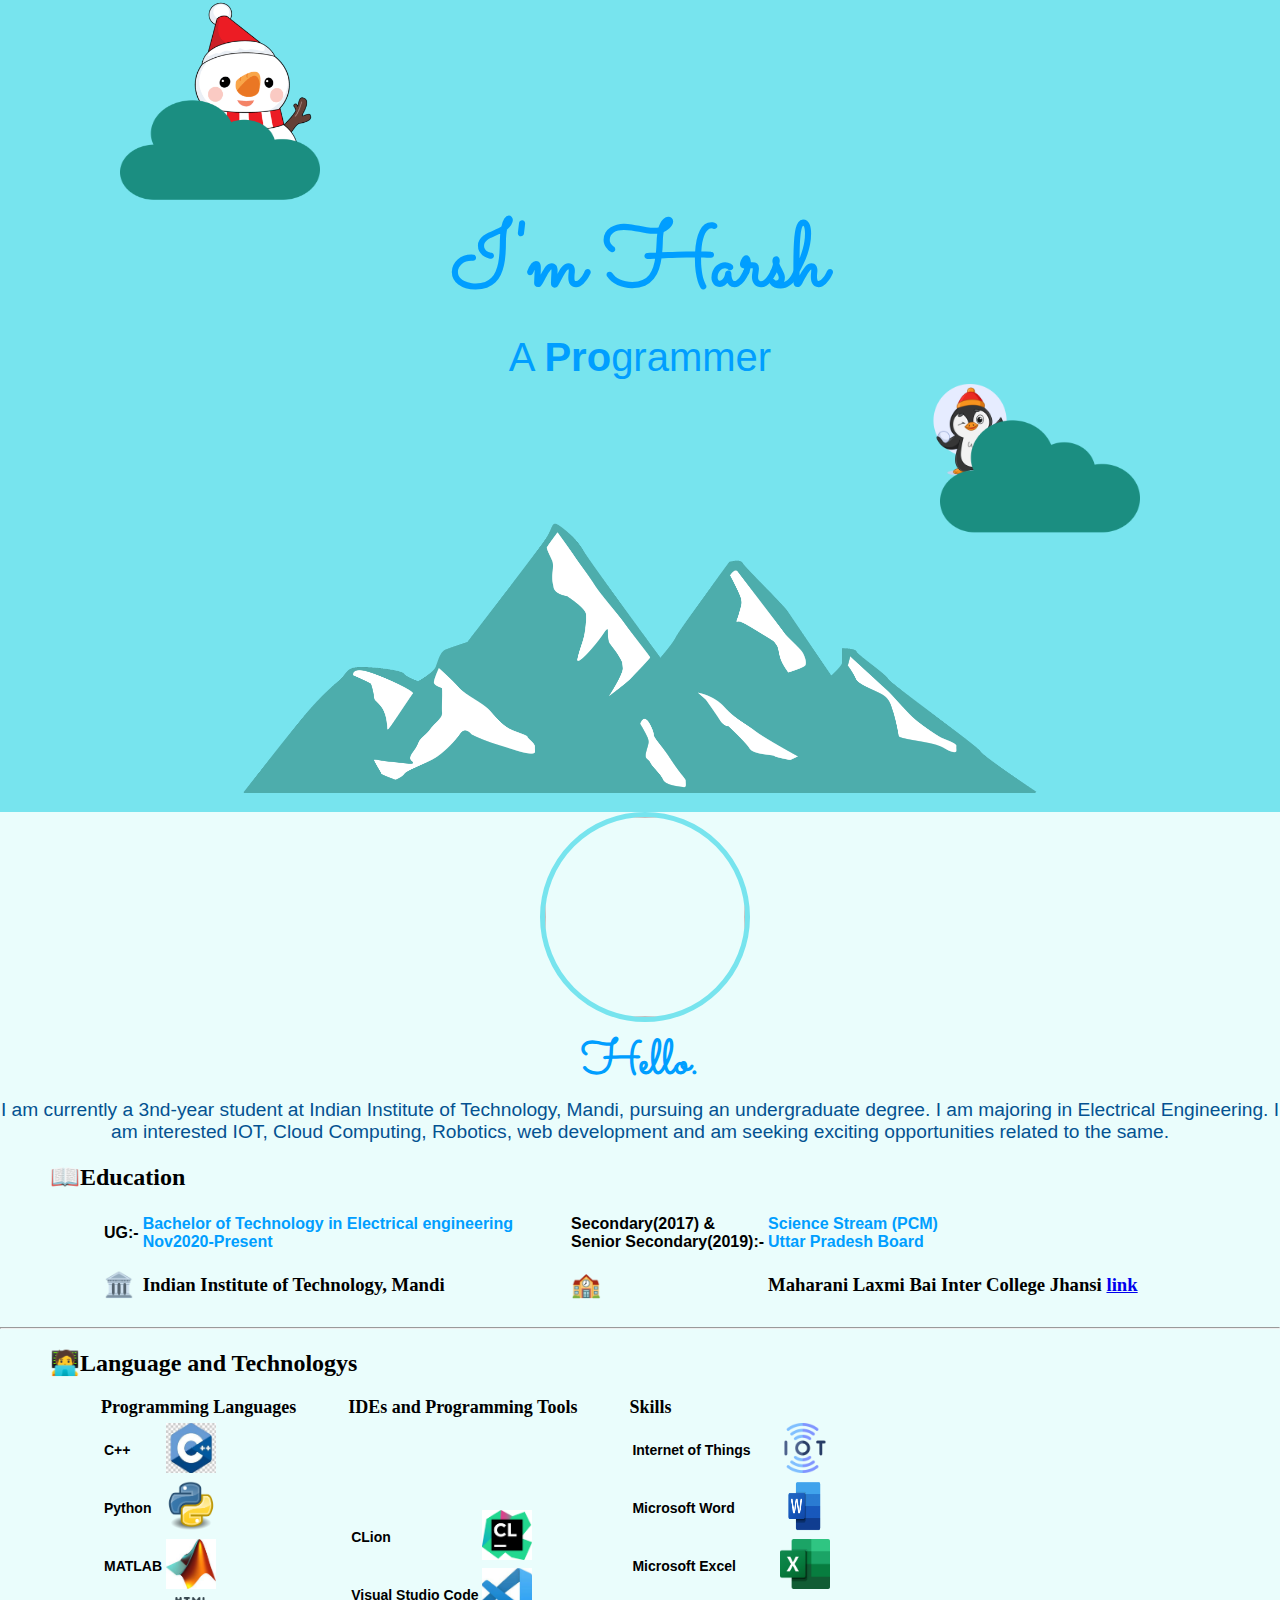
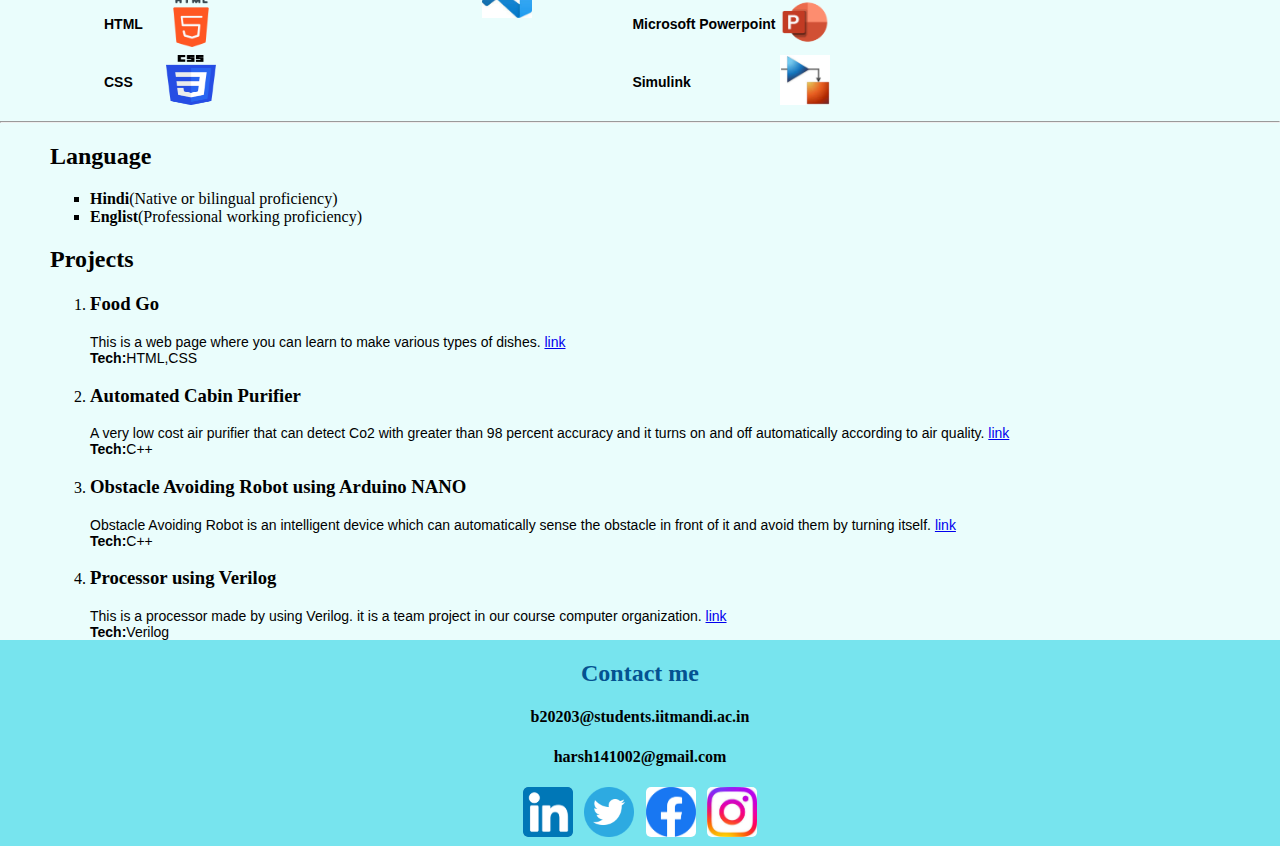
==== index.html @ 376b9cb7 "Update index.html" ====
<!DOCTYPE html>
<html lang="en">
<head>
    <meta charset="UTF-8">
    <meta http-equiv="X-UA-Compatible" content="IE=edge">
    <meta name="viewport" content="width=device-width, initial-scale=1.0">
    <title>My_Site</title>
    <link rel="stylesheet" href="styling.css">
    <link rel="shortcut icon" href="favicon.ico">
    <link rel="stylesheet"
          href="https://fonts.googleapis.com/css?family=Sacramento | Roboto Slabi">
</head>
<body>
   
   <div class="div1">
     <div class="snaow_cloud">
         <img class="snaow_man"src="images\snaow_man.png"/>
         <img class="cloud1" src="images\cloud.png"/>
         
     </div>
     
     
         <h1>I'm Harsh</h1>
         <p>A <strong>Pro</strong>grammer</p>
         <div class="cloud2d"><img class ="penguin1" src="images\penguin.png">
         <img class="cloud2"src="images\cloud.png"/></div>
            
         
      
      <div class="mountaind"><img  class ="mountain1" src="images\mountain1.png"/></div>
    
   </div>
   <div class="div2">
      <div class="profile_imaged"> <img class="profile_image1" src="images\profile_image.png"/></div>
      <h1 class="hello">Hello.</h1>
      <p class="about">I am currently a 3nd-year student at Indian Institute of Technology, Mandi, pursuing an undergraduate degree. I am majoring in Electrical Engineering. I am interested IOT, Cloud Computing, Robotics, web development and am seeking exciting opportunities related to the same.</p>
      <div class="educationd"><h2>📖Education</h2>
        <table style="border-spacing:50px 0;">
            <tr>
                <td>
                  <table>
                     <tr>
                     <td><strong><p class="UG">UG:-</p></strong></td>
                     <td><p class="Btech"><strong>Bachelor of Technology in Electrical engineering<br> Nov2020-Present</strong></p></td> 
                     
                     </tr>
                     <tr><td><p style="font-size: 24px;">🏛️</p></td>
                        <td><h3>     Indian Institute of Technology, Mandi</h3></div></td>
                     </tr>
                  </table>
                </td>
                 <td>
                   <table>
                     <tr>
                     <td><strong><p class="UG">Secondary(2017) &<br> Senior Secondary(2019):-</p></strong></td>
                        <td><p class="Btech"><strong>Science Stream (PCM)<br>Uttar Pradesh Board</strong></p></td> 
                     
                     </tr>
                        <tr><td><p style="font-size:24px">🏫</p></td>
                        <td><h3>  Maharani Laxmi Bai Inter College Jhansi  <a href="http://mlbicjhansi.com/Academic-Staff.php#">link</a></h3></div></td>
                     </tr>
                               
                   </table>
               </td>
            </tr>
       </table>
      </div>
      <hr>
      <div class="languaged"><h2>🧑‍💻Language and Technologys</h2>
         <table style="border-spacing:50px 0;">
            <tr>
               <th style="font-size:18px">Programming Languages</th>
               <th style="font-size:18px">IDEs and Programming Tools</th>
               <th style="font-size:18px">Skills</th>
            </tr>
            <tr>
               
                <td>
                  <table>
                     <tr>
                     <td><strong><p class="language">C++</p></strong></td>
                     <td><img class=" language-img" src="images\C++.png"></td> 
                     
                     </tr>
                     <tr><td><p class="language"><strong>Python</strong></p></td>
                        <td><img class=" language-img" src="images\python.png"></td>
                     </tr>
                     <tr><td><p class="language"><strong>MATLAB</strong></p></td>
                        <td><img class=" language-img" src="images\matlab.png"></td>
                     </tr>
                     <tr><td><p class="language"><strong>HTML</strong></p></td>
                        <td><img class=" language-img" src="images\html.png"></td>
                     </tr>
                     <tr><td><p class="language"><strong>CSS</strong></p></td>
                        <td><img class=" language-img" src="images\css.png"></td>
                     </tr>
                  </table>
                </td>
                 <td>
                   <table>
                     <tr><td><p class="language"><strong>CLion</strong></p></td>
                        <td><img class=" language-img" src="images\clion.png"></td>
                     </tr>
                     <tr><td><p class="language"><strong>Visual Studio Code</strong></p></td>
                        <td><img class=" language-img" src="images\vscode.png"></td>
                     </tr>
                               
                   </table>
               </td>
               <td>
                  <table>
                     <tr><td><p class="language"><strong>Internet of Things</strong></p></td>
                        <td><img class=" language-img" src="images\iot.png"></td>
                     </tr>
                     <tr><td><p class="language"><strong>Microsoft Word</strong></p></td>
                        <td><img class=" language-img" src="images\word.png"></td>
                     </tr>
                     <tr><td><p class="language"><strong>Microsoft Excel</strong></p></td>
                        <td><img class=" language-img" src="images\excel.png"></td>
                     </tr>
                     <tr><td><p class="language"><strong>Microsoft Powerpoint</strong></p></td>
                        <td><img class=" language-img" src="images\powerpoint.png"></td>
                     </tr>
                     <tr><td><p class="language"><strong>Simulink</strong></p></td>
                        <td><img class=" language-img" src="images\simulink.png"></td>
                     </tr>
                              
                  </table>
              </td>
            </tr>
       </table>
      </div>
      <hr>
      <div class="languaged"><h2>Language</h2>
            <ul class="ul">
               <li><strong>Hindi</strong>(Native or bilingual proficiency)</li>
               <li><strong>Englist</strong>(Professional working proficiency)</li>
            </ul>
      </div>
      <div class="project"><h2>Projects</h2>
         <ol>
            <li>
               <h3>Food Go</h3>
               <p class="discription"> This is a web page where you can learn to make various types of dishes. <a href="https://itsharsh14.github.io/Food-Go/">link</a></a><br><strong>Tech:</strong>HTML,CSS</p>
           </li>
           <li>
            <h3>Automated Cabin Purifier</h3>
               <p class="discription"> A very low cost air purifier that can detect Co2 with greater than 98 percent
                  accuracy and it turns on and off automatically according to air quality.
                  <a href="https://www.notion.so/IC-210P-DESIGN-PRACTICUM-f67d0356b5bc48f883aece7cd02e6620">link</a><br><strong>Tech:</strong>C++
               </p>
           </li>
           <li>
            <h3>Obstacle Avoiding Robot using Arduino NANO</h3>
               <p class="discription">  Obstacle Avoiding Robot is an intelligent device which can
                  automatically sense the obstacle in front of it and avoid them by turning itself. 
                  <a href="https://www.notion.so/Obstacle-Avoiding-Robot-using-Arduino-UNO-97c00cb6a4604d9793da2c8e714e14fb">link</a><br><strong>Tech:</strong>C++
               </p>
           </li>
           <li>
            <h3>Processor using Verilog</h3>
               <p class="discription"> This is a processor made by using Verilog. it is a team project in our course computer
                  organization.
                  <a href="https://mewing-chestnut-dfd.notion.site/Processor-using-Verilog-7ad0c24d9790474d83c969368bb7e8f0">link</a><br><strong>Tech:</strong>Verilog
               </p>
           </li>
         </ol>
      </div>
   </div>
      
      
      <div class="div3">
         <h2 class="contact">Contact me</h2>
         <h4>b20203@students.iitmandi.ac.in</h4>
         <h4>harsh141002@gmail.com</h4>
         <p class="social_media"><a href="https://www.linkedin.com/in/harsh-kumar-verma-604066228/" ><img class="social-image"src="images\linkedin.png"></a>   <a href="https://twitter.com/HARSHKU24838133"><img class="social-image" src="images\twitter.png"></a>   <a href="https://www.facebook.com/harshkumar.verma.395"><img class="social-image" src="images\facebook.png"></a>   <a href="https://www.instagram.com/ha_rsh1578/"><img class="social-image" src="images\instagram.png"></a>
         </p>
      </div>

</body>
</html>
---- styling.css ----
body{background-color: hsl(185, 78%, 70%);
    margin: 0;
    text-align: center;

    
}
.div1 { background-color: hsl(185, 78%, 70%);
        
    
}
.snaow_cloud{
    width: 400px;
    height: 200px;
    position:relative;
    
}
.snaow_man{
    height: 200px;
    width:200px;
    position:absolute;
    margin-left: 60px;
    margin-top: 0px;
}

.mountaind{
    position: relative;
    
    margin-bottom: 0;
}
.cloud1{
    height: 160px;
    width: 200px;
    position: relative;
    margin-top: 100px;
    margin-left: 40px;
    
}
.penguin1{
    height: 100px;
    width:100px;
    position: absolute;
    margin-right: 90px;
    margin-top: 0;
    
}

h1{
    color: #009EFF;
    font-size: 5.625rem;
    line-height: 1.5;
    font-family:'Sacramento' , cursive ;
    margin: 0px auto 0 auto;
}
p{
    color: #009EFF;
    font-size: 2.5rem;
    font-family:'Roboto Slab' , sans-serif ;
    margin: 0px auto 0 auto;
}

   
.cloud2{
    height: 180px;
    width: 200px;
    position: relative;
    margin-top: 40px;
    margin-left: 20px;
}
.cloud2d{
    height: 140px;
    width: 300px;
    position: relative;
    margin-right: 100px;
    margin-left: auto;
    margin-bottom: 0;
    margin-top: auto;
}
.mountain1{
    
    width:800px;

    left: 200px;
    right:200px;



}

.div2 { background-color: #EAFDFC;
    margin-top: 0;
    }
.profile_image1{
    height: 200px;
    width: 200px;
    border: solid;
    border-radius: 105px;
    border-width: 5px;
    border-color: hsl(185, 78%, 70%);
}
    
.profile_imaged{
    width: 200px;
    height: 200px;
    position: relative;
    margin: 15px auto 15px auto;
}  
.hello{
    color: #009EFF;
    font-size: 3rem;
    font-family:'Sacramento', cursive ;
    margin: 0 auto 0 auto;

}  
.about{
    color: #045291;
    font-size: 1.2rem;
    font-family:'Roboto Slab' , sans-serif ;
    margin: 0px auto 0 auto;
}
.educationd{
    text-align: left;
    margin-left:50px;
    
}
.Btech{
    font-size: 1em;
}
.UG{
    font-size: medium;
    color: black;
}
.languaged{
    text-align: left;
    margin-left:50px;
}
.language{
    font-size: 14px;
    color: black;
}
.language-img{
    height: 50px;
    width: 50px;
}
.ul{
    list-style:square;
}
.project{
    text-align: left;
    margin-left:50px;
}
.discription{
    color: black;
    font-size: 14px;
}




.div3 { 
    background-color:hsl(185, 78%, 70%) ;
   }
.contact{
    color: #045291;
    
    
}

.social-image{
    height: 50px;
    width: 50px;
    border-radius: 10%;
}
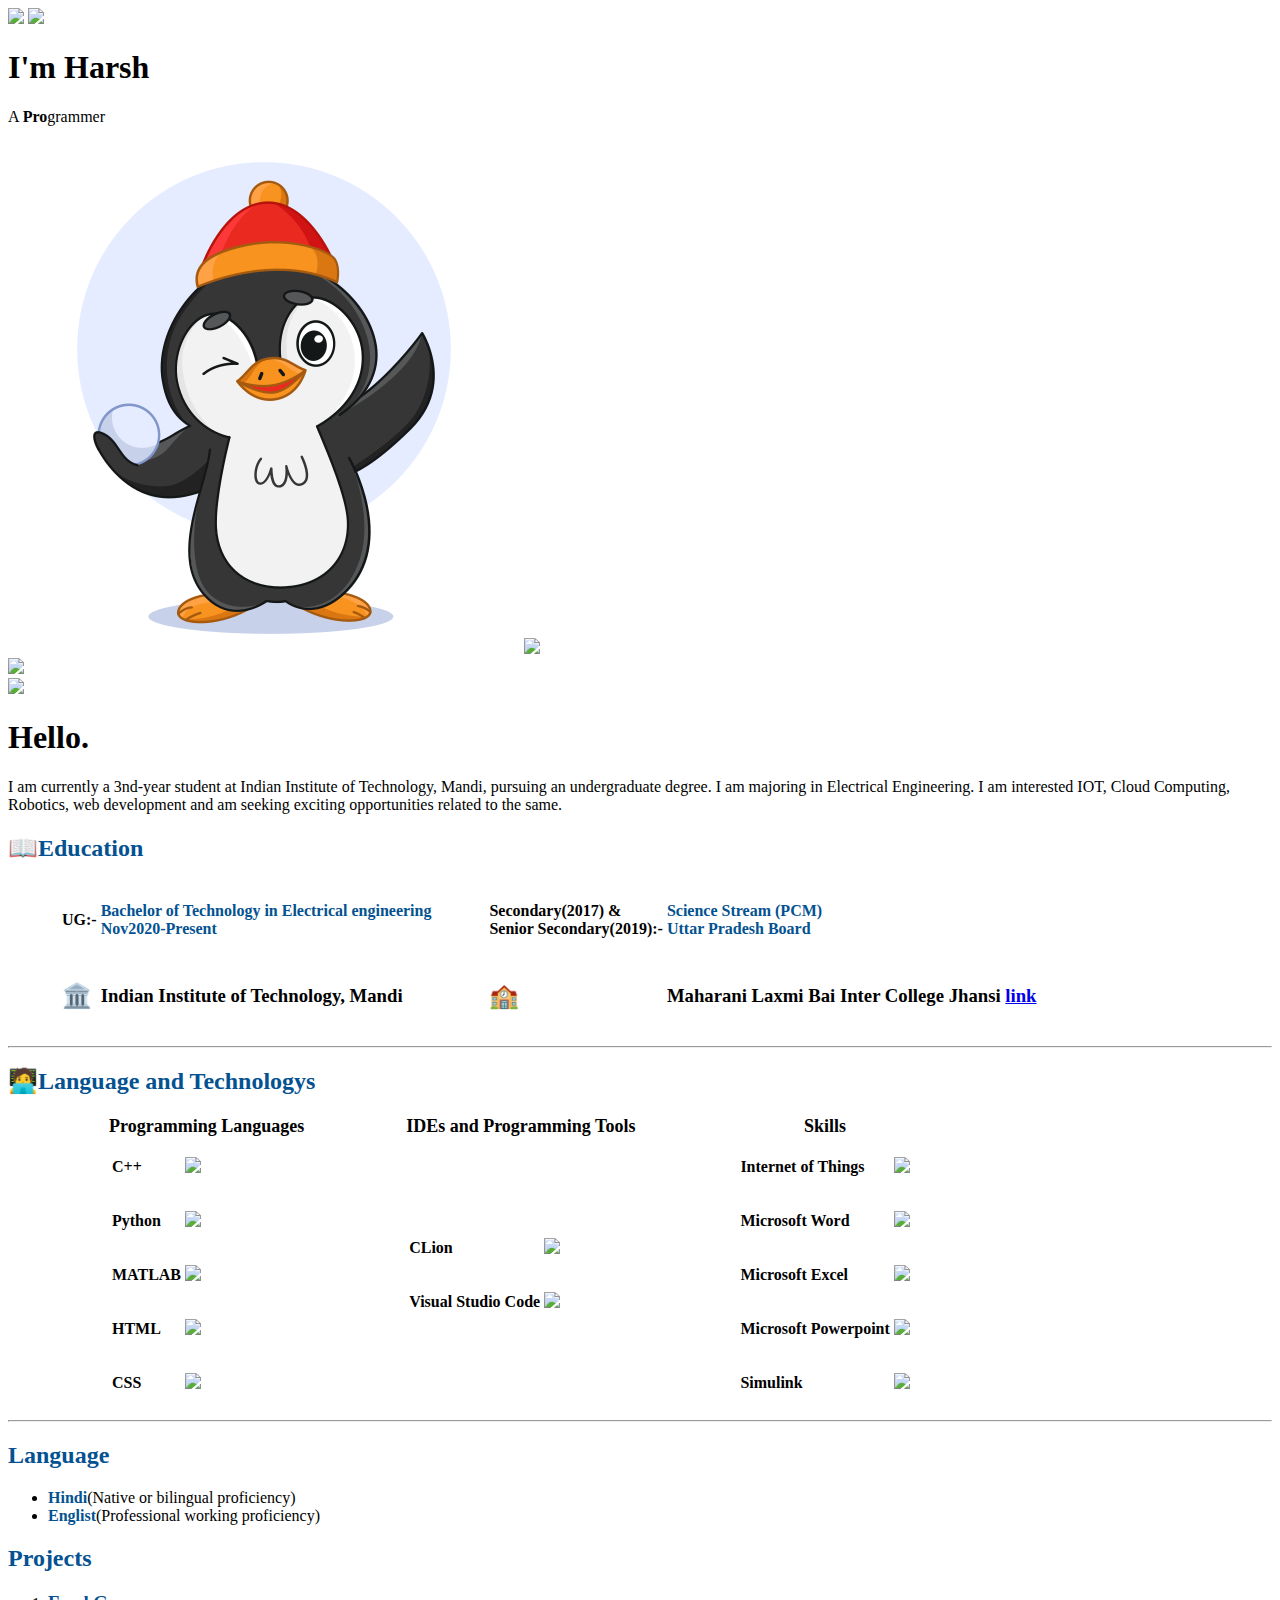
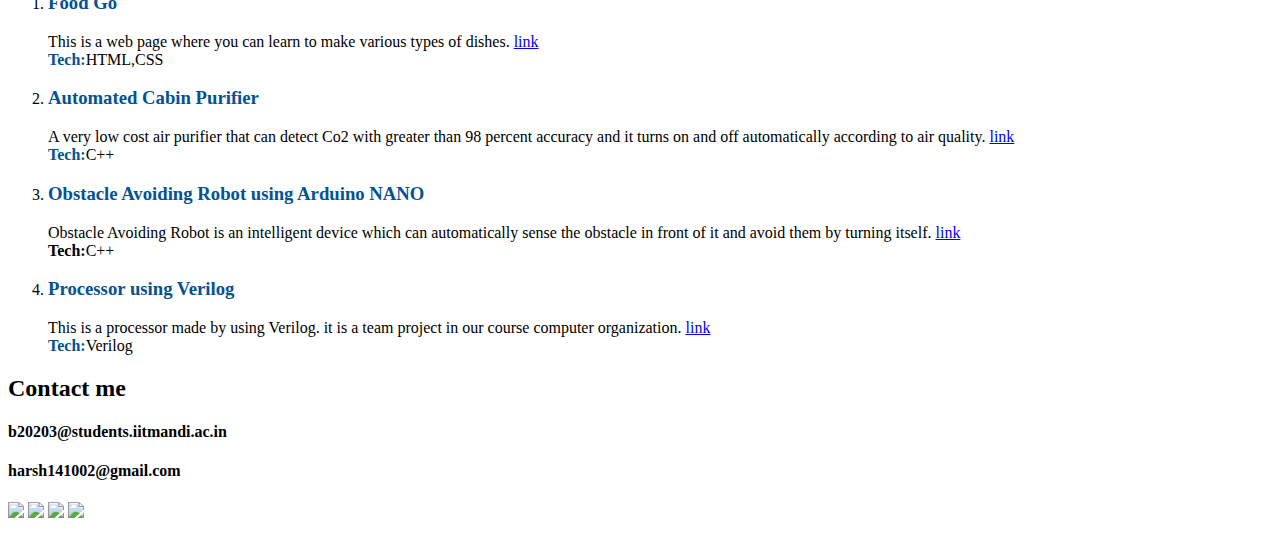
==== commit a45e7973: "Update index.html" ====
--- a/index.html
+++ b/index.html
@@ -5,43 +5,44 @@
     <meta http-equiv="X-UA-Compatible" content="IE=edge">
     <meta name="viewport" content="width=device-width, initial-scale=1.0">
     <title>My_Site</title>
-    <link rel="stylesheet" href="styling.css">
-    <link rel="shortcut icon" href="favicon.ico">
+    <link rel="stylesheet" href="C:\Users\HONEY\Desktop\My_Site\css\styling.css">
+    <link rel="shortcut icon" href="C:\Users\HONEY\Desktop\My_Site\favicon.ico">
     <link rel="stylesheet"
           href="https://fonts.googleapis.com/css?family=Sacramento | Roboto Slabi">
+      <link href="https://fonts.googleapis.com/css2?family=Merriweather:wght@300&display=swap" rel="stylesheet">
 </head>
 <body>
    
    <div class="div1">
      <div class="snaow_cloud">
-         <img class="snaow_man"src="images\snaow_man.png"/>
-         <img class="cloud1" src="images\cloud.png"/>
+         <img class="snaow_man"src="C:\Users\HONEY\Desktop\My_Site\images\snaow_man.png"/>
+         <img class="cloud1" src="C:\Users\HONEY\Desktop\My_Site\images\cloud.png"/>
          
      </div>
      
      
          <h1>I'm Harsh</h1>
          <p>A <strong>Pro</strong>grammer</p>
-         <div class="cloud2d"><img class ="penguin1" src="images\penguin.png">
-         <img class="cloud2"src="images\cloud.png"/></div>
+         <div class="cloud2d"><img class ="penguin1" src="..\images\penguin.png">
+         <img class="cloud2"src="C:\Users\HONEY\Desktop\My_Site\images\cloud.png"/></div>
             
          
       
-      <div class="mountaind"><img  class ="mountain1" src="images\mountain1.png"/></div>
+      <div class="mountaind"><img  class ="mountain1" src="C:\Users\HONEY\Desktop\My_Site\images\mountain1.png"/></div>
     
    </div>
    <div class="div2">
-      <div class="profile_imaged"> <img class="profile_image1" src="images\profile_image.png"/></div>
+      <div class="profile_imaged"> <img class="profile_image1" src="C:\Users\HONEY\Desktop\My_Site\images\profile_image.png"/></div>
       <h1 class="hello">Hello.</h1>
       <p class="about">I am currently a 3nd-year student at Indian Institute of Technology, Mandi, pursuing an undergraduate degree. I am majoring in Electrical Engineering. I am interested IOT, Cloud Computing, Robotics, web development and am seeking exciting opportunities related to the same.</p>
-      <div class="educationd"><h2>📖Education</h2>
+      <div class="educationd font"><h2 style="color: #045291;">📖Education</h2>
         <table style="border-spacing:50px 0;">
             <tr>
                 <td>
                   <table>
                      <tr>
-                     <td><strong><p class="UG">UG:-</p></strong></td>
-                     <td><p class="Btech"><strong>Bachelor of Technology in Electrical engineering<br> Nov2020-Present</strong></p></td> 
+                     <td><strong><p class="UG font"><b>UG:-</b></p></strong></td>
+                     <td><p class="Btech font"><strong style="color: #045291;">Bachelor of Technology in Electrical engineering<br> Nov2020-Present</strong></p></td> 
                      
                      </tr>
                      <tr><td><p style="font-size: 24px;">🏛️</p></td>
@@ -52,8 +53,8 @@
                  <td>
                    <table>
                      <tr>
-                     <td><strong><p class="UG">Secondary(2017) &<br> Senior Secondary(2019):-</p></strong></td>
-                        <td><p class="Btech"><strong>Science Stream (PCM)<br>Uttar Pradesh Board</strong></p></td> 
+                     <td><strong><p class="UG font"><b>Secondary(2017) &<br> Senior Secondary(2019):-</b></p></strong></td>
+                        <td><p class="Btech font" style="color: #045291;"><strong>Science Stream (PCM)<br>Uttar Pradesh Board</strong></p></td> 
                      
                      </tr>
                         <tr><td><p style="font-size:24px">🏫</p></td>
@@ -66,8 +67,8 @@
        </table>
       </div>
       <hr>
-      <div class="languaged"><h2>🧑‍💻Language and Technologys</h2>
-         <table style="border-spacing:50px 0;">
+      <div class="languaged"><h2 style="color: #045291;">🧑‍💻Language and Technologys</h2>
+         <table style="border-spacing:100px 0;">
             <tr>
                <th style="font-size:18px">Programming Languages</th>
                <th style="font-size:18px">IDEs and Programming Tools</th>
@@ -76,33 +77,33 @@
             <tr>
                
                 <td>
-                  <table>
+                  <table >
                      <tr>
                      <td><strong><p class="language">C++</p></strong></td>
-                     <td><img class=" language-img" src="images\C++.png"></td> 
+                     <td><img class=" language-img" src="C:\Users\HONEY\Desktop\My_Site\images\C++.png"></td> 
                      
                      </tr>
                      <tr><td><p class="language"><strong>Python</strong></p></td>
-                        <td><img class=" language-img" src="images\python.png"></td>
+                        <td><img class=" language-img" src="C:\Users\HONEY\Desktop\My_Site\images\python.png"></td>
                      </tr>
                      <tr><td><p class="language"><strong>MATLAB</strong></p></td>
-                        <td><img class=" language-img" src="images\matlab.png"></td>
+                        <td><img class=" language-img" src="C:\Users\HONEY\Desktop\My_Site\images\matlab.png"></td>
                      </tr>
                      <tr><td><p class="language"><strong>HTML</strong></p></td>
-                        <td><img class=" language-img" src="images\html.png"></td>
+                        <td><img class=" language-img" src="C:\Users\HONEY\Desktop\My_Site\images\html.png"></td>
                      </tr>
                      <tr><td><p class="language"><strong>CSS</strong></p></td>
-                        <td><img class=" language-img" src="images\css.png"></td>
+                        <td><img class=" language-img" src="C:\Users\HONEY\Desktop\My_Site\images\css.png"></td>
                      </tr>
                   </table>
                 </td>
                  <td>
                    <table>
                      <tr><td><p class="language"><strong>CLion</strong></p></td>
-                        <td><img class=" language-img" src="images\clion.png"></td>
+                        <td><img class=" language-img" src="C:\Users\HONEY\Desktop\My_Site\images\clion.png"></td>
                      </tr>
                      <tr><td><p class="language"><strong>Visual Studio Code</strong></p></td>
-                        <td><img class=" language-img" src="images\vscode.png"></td>
+                        <td><img class=" language-img" src="C:\Users\HONEY\Desktop\My_Site\images\vscode.png"></td>
                      </tr>
                                
                    </table>
@@ -110,19 +111,19 @@
                <td>
                   <table>
                      <tr><td><p class="language"><strong>Internet of Things</strong></p></td>
-                        <td><img class=" language-img" src="images\iot.png"></td>
+                        <td><img class=" language-img" src="C:\Users\HONEY\Desktop\My_Site\images\iot.png"></td>
                      </tr>
                      <tr><td><p class="language"><strong>Microsoft Word</strong></p></td>
-                        <td><img class=" language-img" src="images\word.png"></td>
+                        <td><img class=" language-img" src="C:\Users\HONEY\Desktop\My_Site\images\word.png"></td>
                      </tr>
                      <tr><td><p class="language"><strong>Microsoft Excel</strong></p></td>
-                        <td><img class=" language-img" src="images\excel.png"></td>
+                        <td><img class=" language-img" src="C:\Users\HONEY\Desktop\My_Site\images\excel.png"></td>
                      </tr>
                      <tr><td><p class="language"><strong>Microsoft Powerpoint</strong></p></td>
-                        <td><img class=" language-img" src="images\powerpoint.png"></td>
+                        <td><img class=" language-img" src="C:\Users\HONEY\Desktop\My_Site\images\powerpoint.png"></td>
                      </tr>
                      <tr><td><p class="language"><strong>Simulink</strong></p></td>
-                        <td><img class=" language-img" src="images\simulink.png"></td>
+                        <td><img class=" language-img" src="C:\Users\HONEY\Desktop\My_Site\images\simulink.png"></td>
                      </tr>
                               
                   </table>
@@ -131,37 +132,37 @@
        </table>
       </div>
       <hr>
-      <div class="languaged"><h2>Language</h2>
+      <div class="languaged"><h2 style="color: #045291;">Language</h2>
             <ul class="ul">
-               <li><strong>Hindi</strong>(Native or bilingual proficiency)</li>
-               <li><strong>Englist</strong>(Professional working proficiency)</li>
+               <li><strong style="color: #045291;">Hindi</strong>(Native or bilingual proficiency)</li>
+               <li><strong style="color: #045291;">Englist</strong>(Professional working proficiency)</li>
             </ul>
       </div>
-      <div class="project"><h2>Projects</h2>
+      <div class="project"><h2 style="color: #045291;">Projects</h2>
          <ol>
             <li>
-               <h3>Food Go</h3>
-               <p class="discription"> This is a web page where you can learn to make various types of dishes. <a href="https://itsharsh14.github.io/Food-Go/">link</a></a><br><strong>Tech:</strong>HTML,CSS</p>
+               <h3 style="color: #045291;">Food Go</h3>
+               <p class="discription"> This is a web page where you can learn to make various types of dishes. <a href="https://itsharsh14.github.io/Food-Go/">link</a></a><br><strong style="color: #045291;">Tech:</strong>HTML,CSS</p>
            </li>
            <li>
-            <h3>Automated Cabin Purifier</h3>
+            <h3 style="color: #045291;">Automated Cabin Purifier</h3>
                <p class="discription"> A very low cost air purifier that can detect Co2 with greater than 98 percent
                   accuracy and it turns on and off automatically according to air quality.
-                  <a href="https://www.notion.so/IC-210P-DESIGN-PRACTICUM-f67d0356b5bc48f883aece7cd02e6620">link</a><br><strong>Tech:</strong>C++
+                  <a href="https://www.notion.so/IC-210P-DESIGN-PRACTICUM-f67d0356b5bc48f883aece7cd02e6620">link</a><br><strong style="color: #045291;">Tech:</strong>C++
                </p>
            </li>
            <li>
-            <h3>Obstacle Avoiding Robot using Arduino NANO</h3>
+            <h3 style="color: #045291;">Obstacle Avoiding Robot using Arduino NANO</h3>
                <p class="discription">  Obstacle Avoiding Robot is an intelligent device which can
                   automatically sense the obstacle in front of it and avoid them by turning itself. 
-                  <a href="https://www.notion.so/Obstacle-Avoiding-Robot-using-Arduino-UNO-97c00cb6a4604d9793da2c8e714e14fb">link</a><br><strong>Tech:</strong>C++
+                  <a href="https://www.notion.so/Obstacle-Avoiding-Robot-using-Arduino-UNO-97c00cb6a4604d9793da2c8e714e14fb">link</a><br style="color: #045291;"><strong>Tech:</strong>C++
                </p>
            </li>
            <li>
-            <h3>Processor using Verilog</h3>
+            <h3 style="color: #045291;">Processor using Verilog</h3>
                <p class="discription"> This is a processor made by using Verilog. it is a team project in our course computer
                   organization.
-                  <a href="https://mewing-chestnut-dfd.notion.site/Processor-using-Verilog-7ad0c24d9790474d83c969368bb7e8f0">link</a><br><strong>Tech:</strong>Verilog
+                  <a href="https://mewing-chestnut-dfd.notion.site/Processor-using-Verilog-7ad0c24d9790474d83c969368bb7e8f0">link</a><br><strong style="color: #045291;">Tech:</strong>Verilog
                </p>
            </li>
          </ol>
@@ -170,10 +171,10 @@
       
       
       <div class="div3">
-         <h2 class="contact">Contact me</h2>
-         <h4>b20203@students.iitmandi.ac.in</h4>
-         <h4>harsh141002@gmail.com</h4>
-         <p class="social_media"><a href="https://www.linkedin.com/in/harsh-kumar-verma-604066228/" ><img class="social-image"src="images\linkedin.png"></a>   <a href="https://twitter.com/HARSHKU24838133"><img class="social-image" src="images\twitter.png"></a>   <a href="https://www.facebook.com/harshkumar.verma.395"><img class="social-image" src="images\facebook.png"></a>   <a href="https://www.instagram.com/ha_rsh1578/"><img class="social-image" src="images\instagram.png"></a>
+         <h2 class="contact font">Contact me</h2>
+         <h4 class="font">b20203@students.iitmandi.ac.in</h4>
+         <h4 class="font">harsh141002@gmail.com</h4>
+         <p class="social_media"><a href="https://www.linkedin.com/in/harsh-kumar-verma-604066228/" ><img class="social-image"src="C:\Users\HONEY\Desktop\My_Site\images\linkedin.png"></a>   <a href="https://twitter.com/HARSHKU24838133"><img class="social-image" src="C:\Users\HONEY\Desktop\My_Site\images\twitter.png"></a>   <a href="https://www.facebook.com/harshkumar.verma.395"><img class="social-image" src="C:\Users\HONEY\Desktop\My_Site\images\facebook.png"></a>   <a href="https://www.instagram.com/ha_rsh1578/"><img class="social-image" src="C:\Users\HONEY\Desktop\My_Site\images\instagram.png"></a>
          </p>
       </div>
 
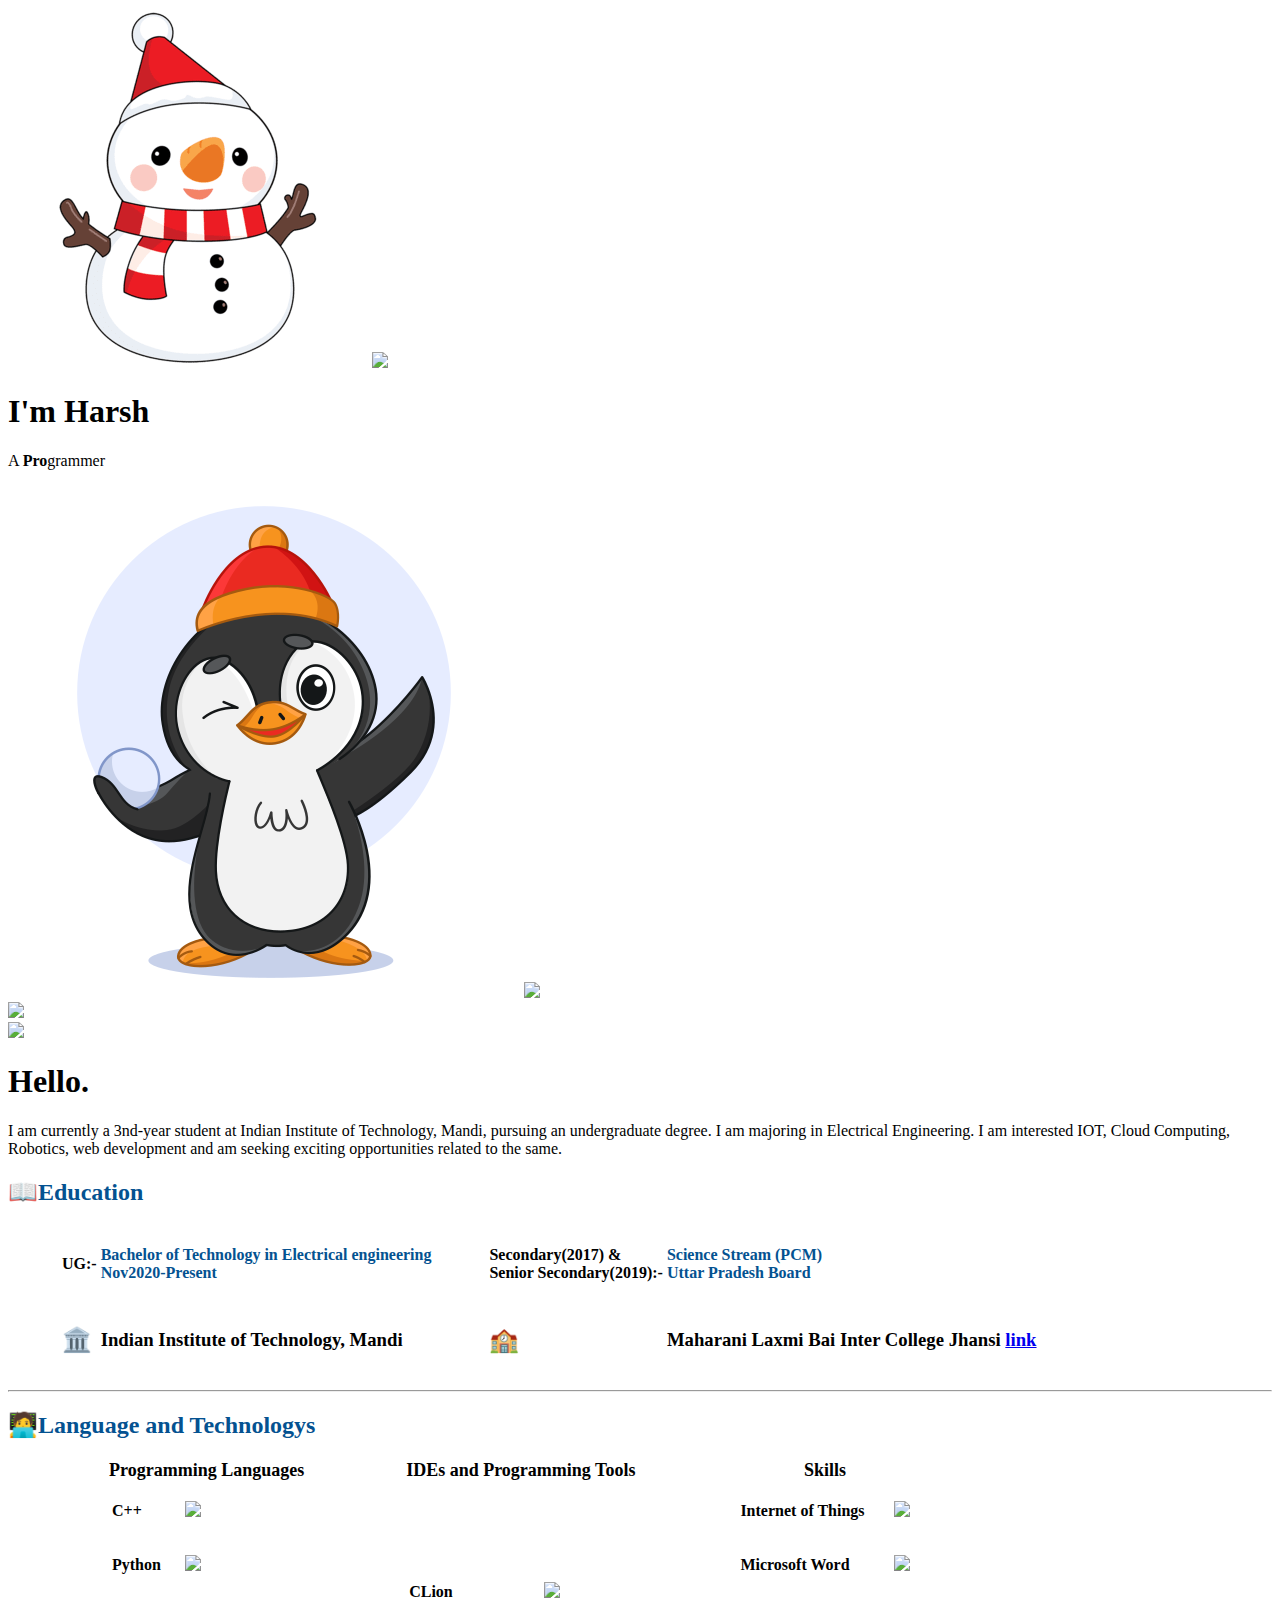
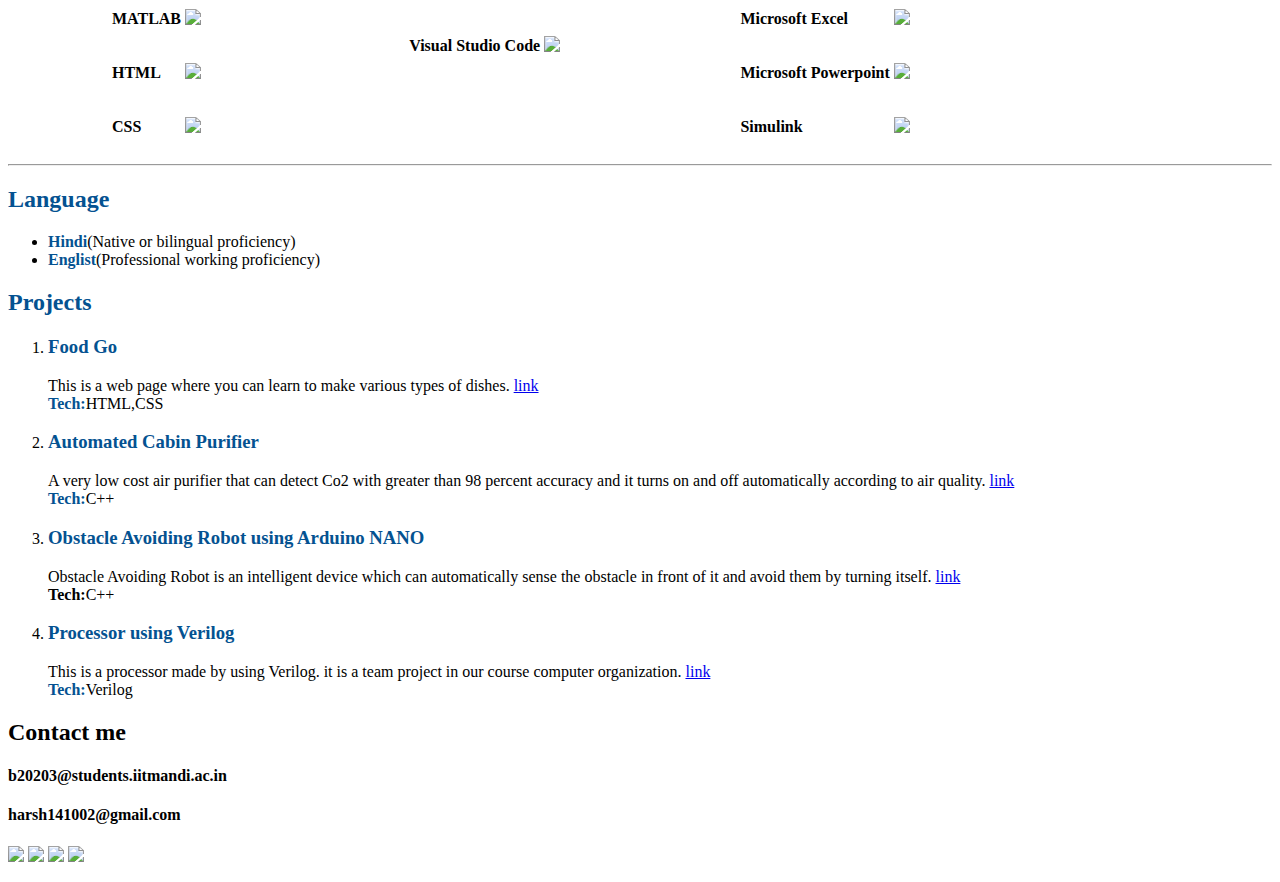
==== commit 201f392f: "Update index.html" ====
--- a/index.html
+++ b/index.html
@@ -5,8 +5,8 @@
     <meta http-equiv="X-UA-Compatible" content="IE=edge">
     <meta name="viewport" content="width=device-width, initial-scale=1.0">
     <title>My_Site</title>
-    <link rel="stylesheet" href="C:\Users\HONEY\Desktop\My_Site\css\styling.css">
-    <link rel="shortcut icon" href="C:\Users\HONEY\Desktop\My_Site\favicon.ico">
+    <link rel="stylesheet" href="css\styling.css">
+    <link rel="shortcut icon" href="favicon.ico">
     <link rel="stylesheet"
           href="https://fonts.googleapis.com/css?family=Sacramento | Roboto Slabi">
       <link href="https://fonts.googleapis.com/css2?family=Merriweather:wght@300&display=swap" rel="stylesheet">
@@ -15,7 +15,7 @@
    
    <div class="div1">
      <div class="snaow_cloud">
-         <img class="snaow_man"src="C:\Users\HONEY\Desktop\My_Site\images\snaow_man.png"/>
+         <img class="snaow_man"src="..\images\snaow_man.png"/>
          <img class="cloud1" src="C:\Users\HONEY\Desktop\My_Site\images\cloud.png"/>
          
      </div>
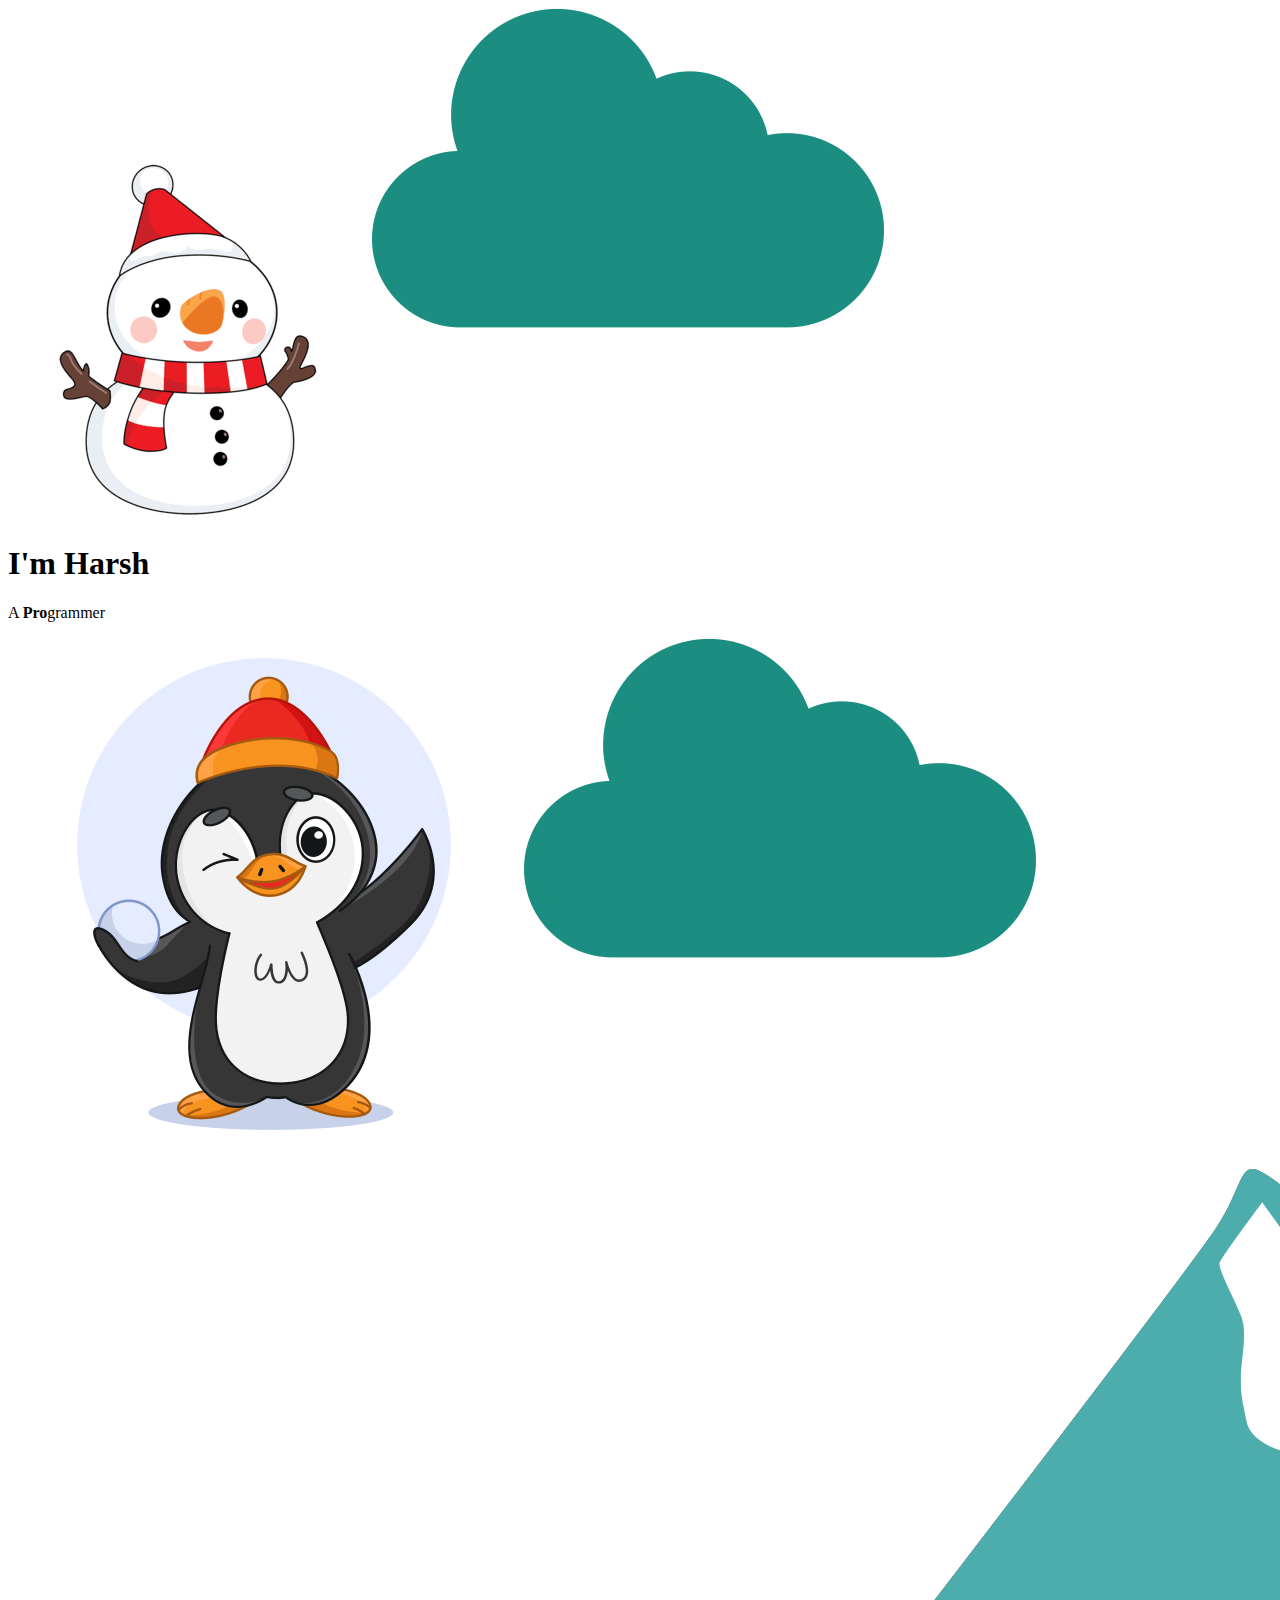
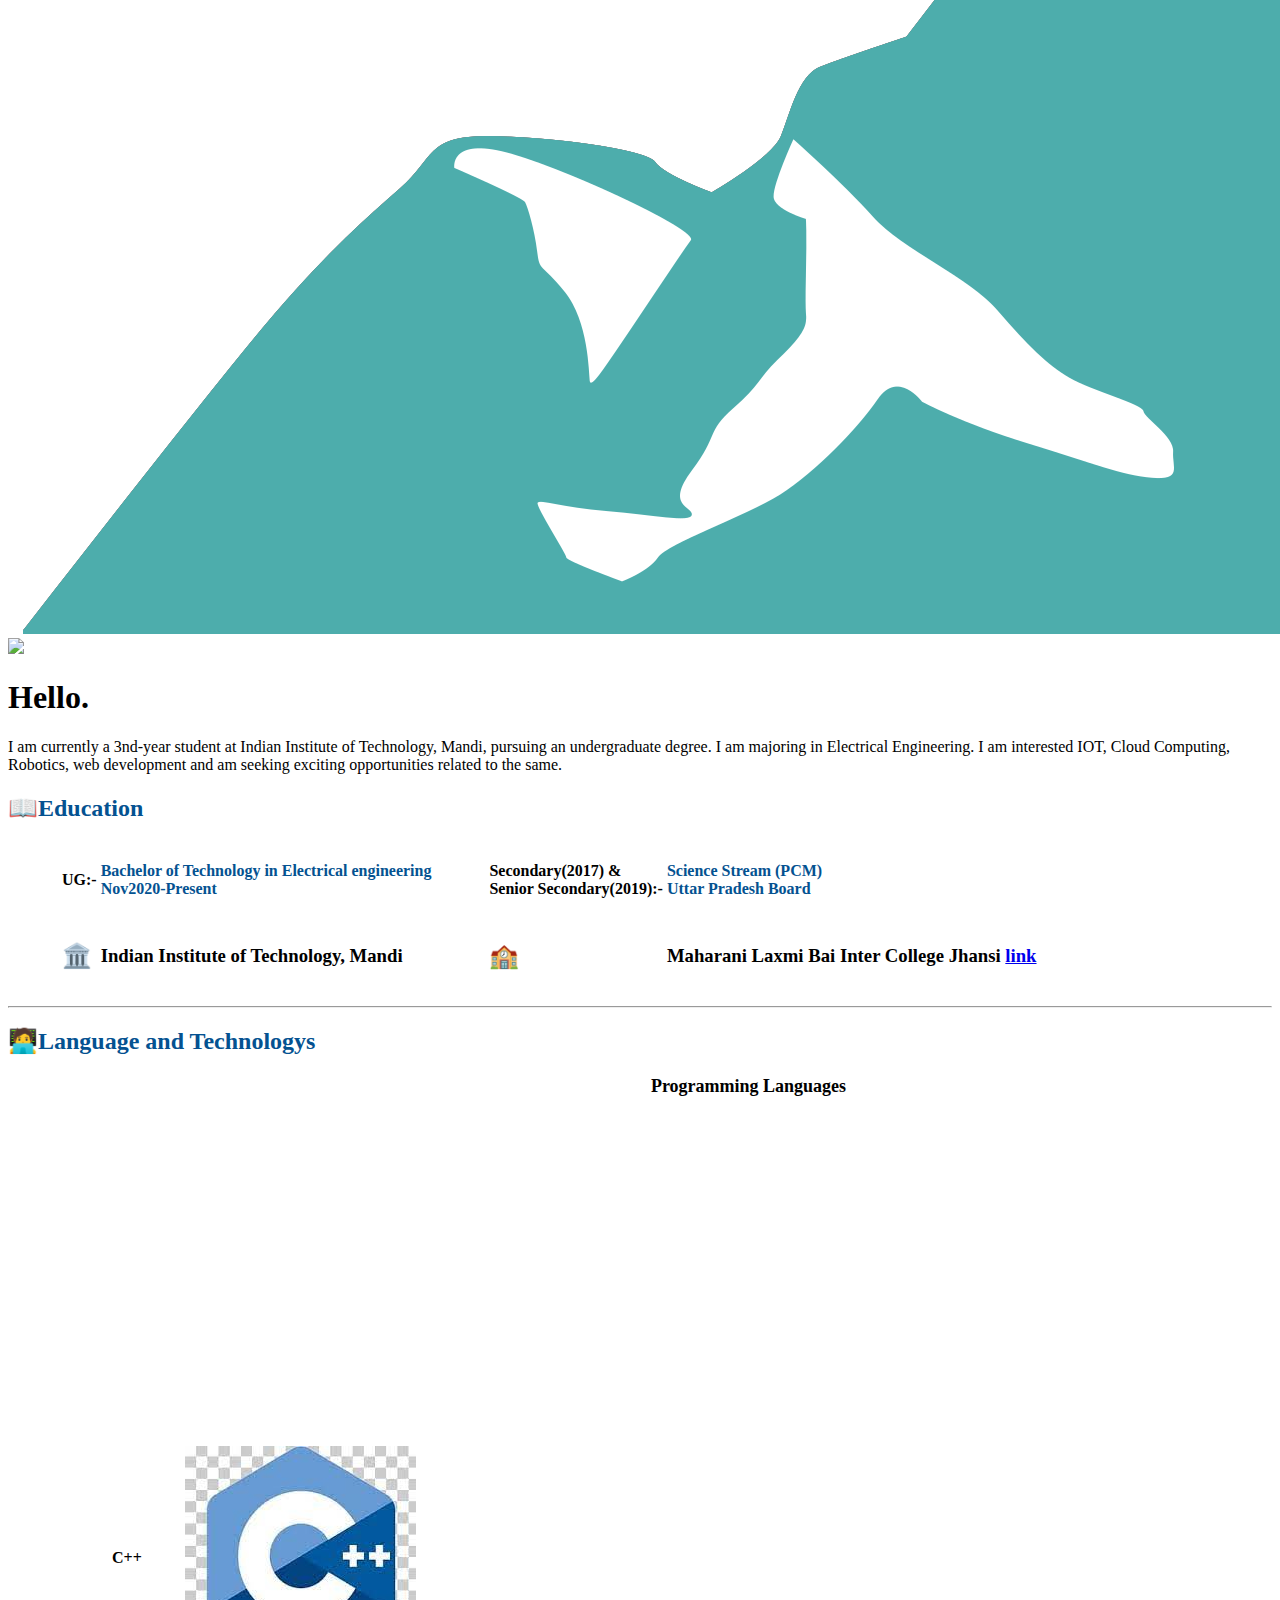
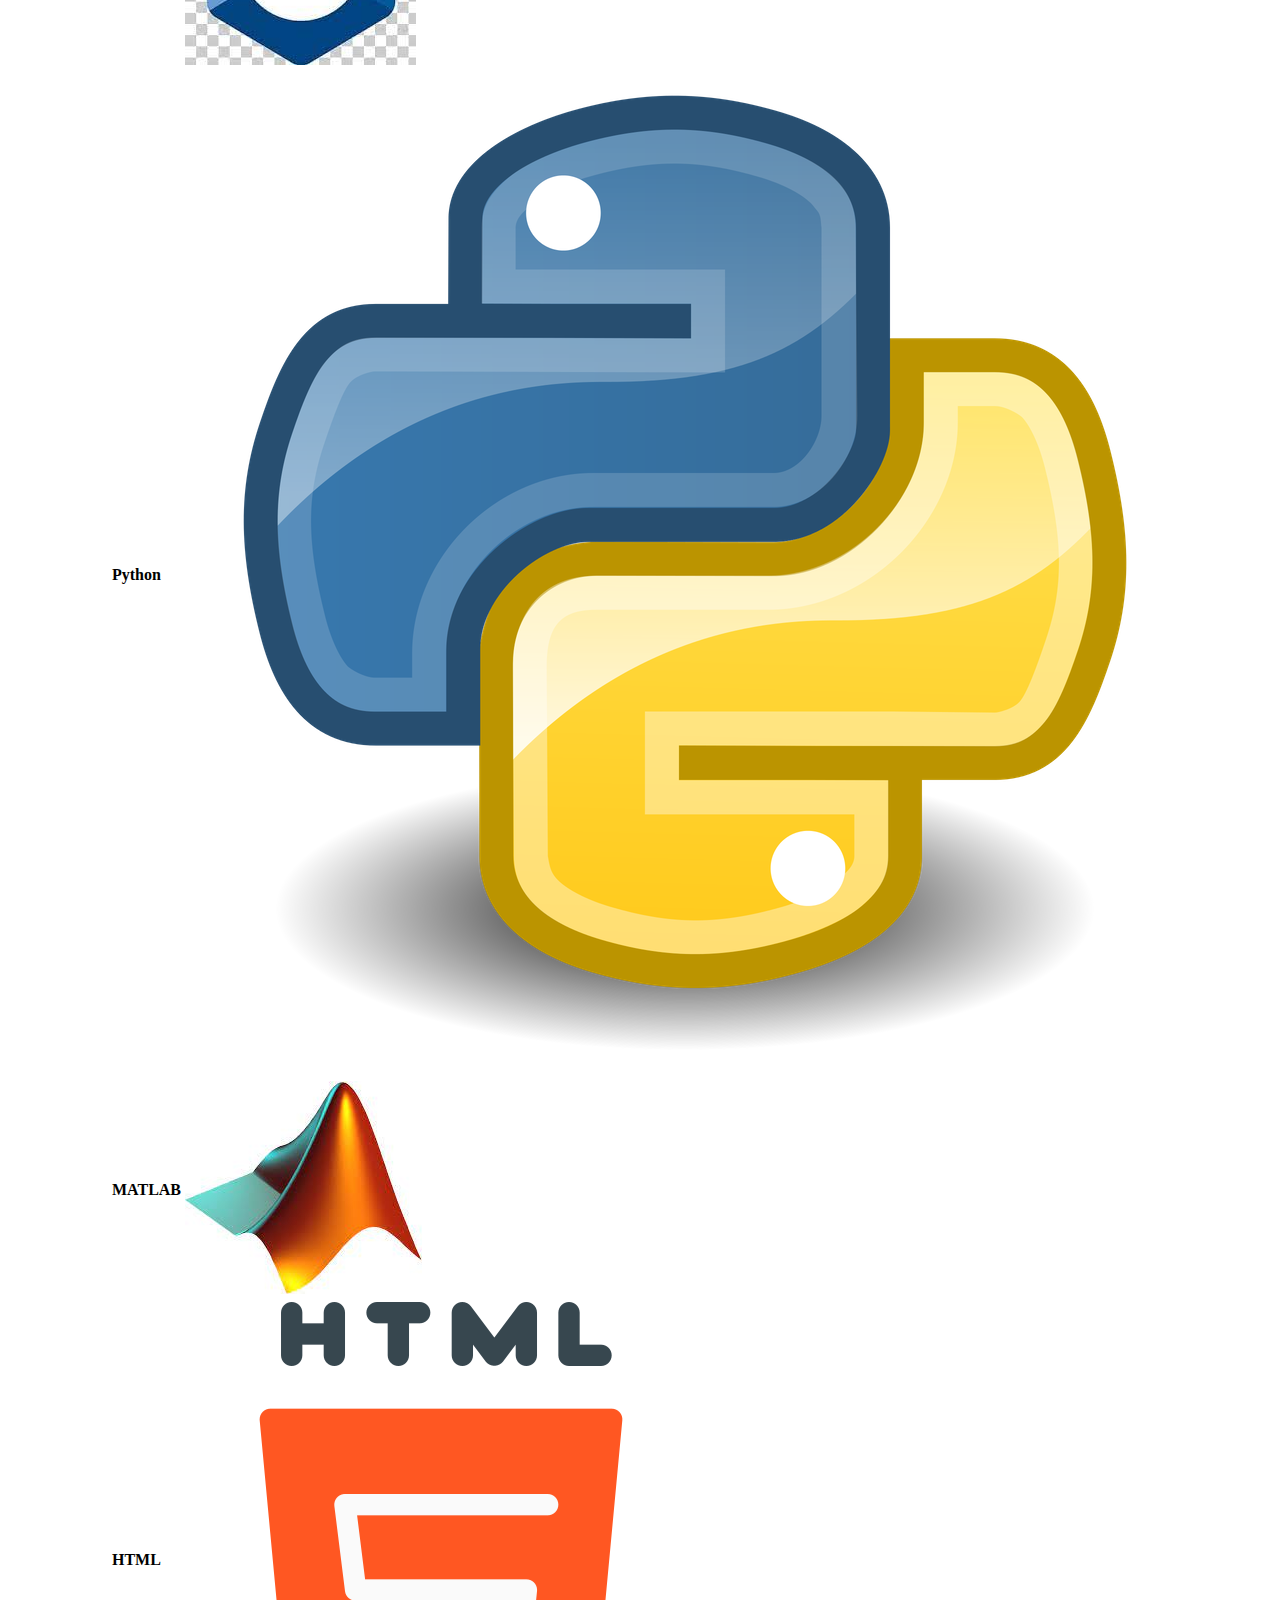
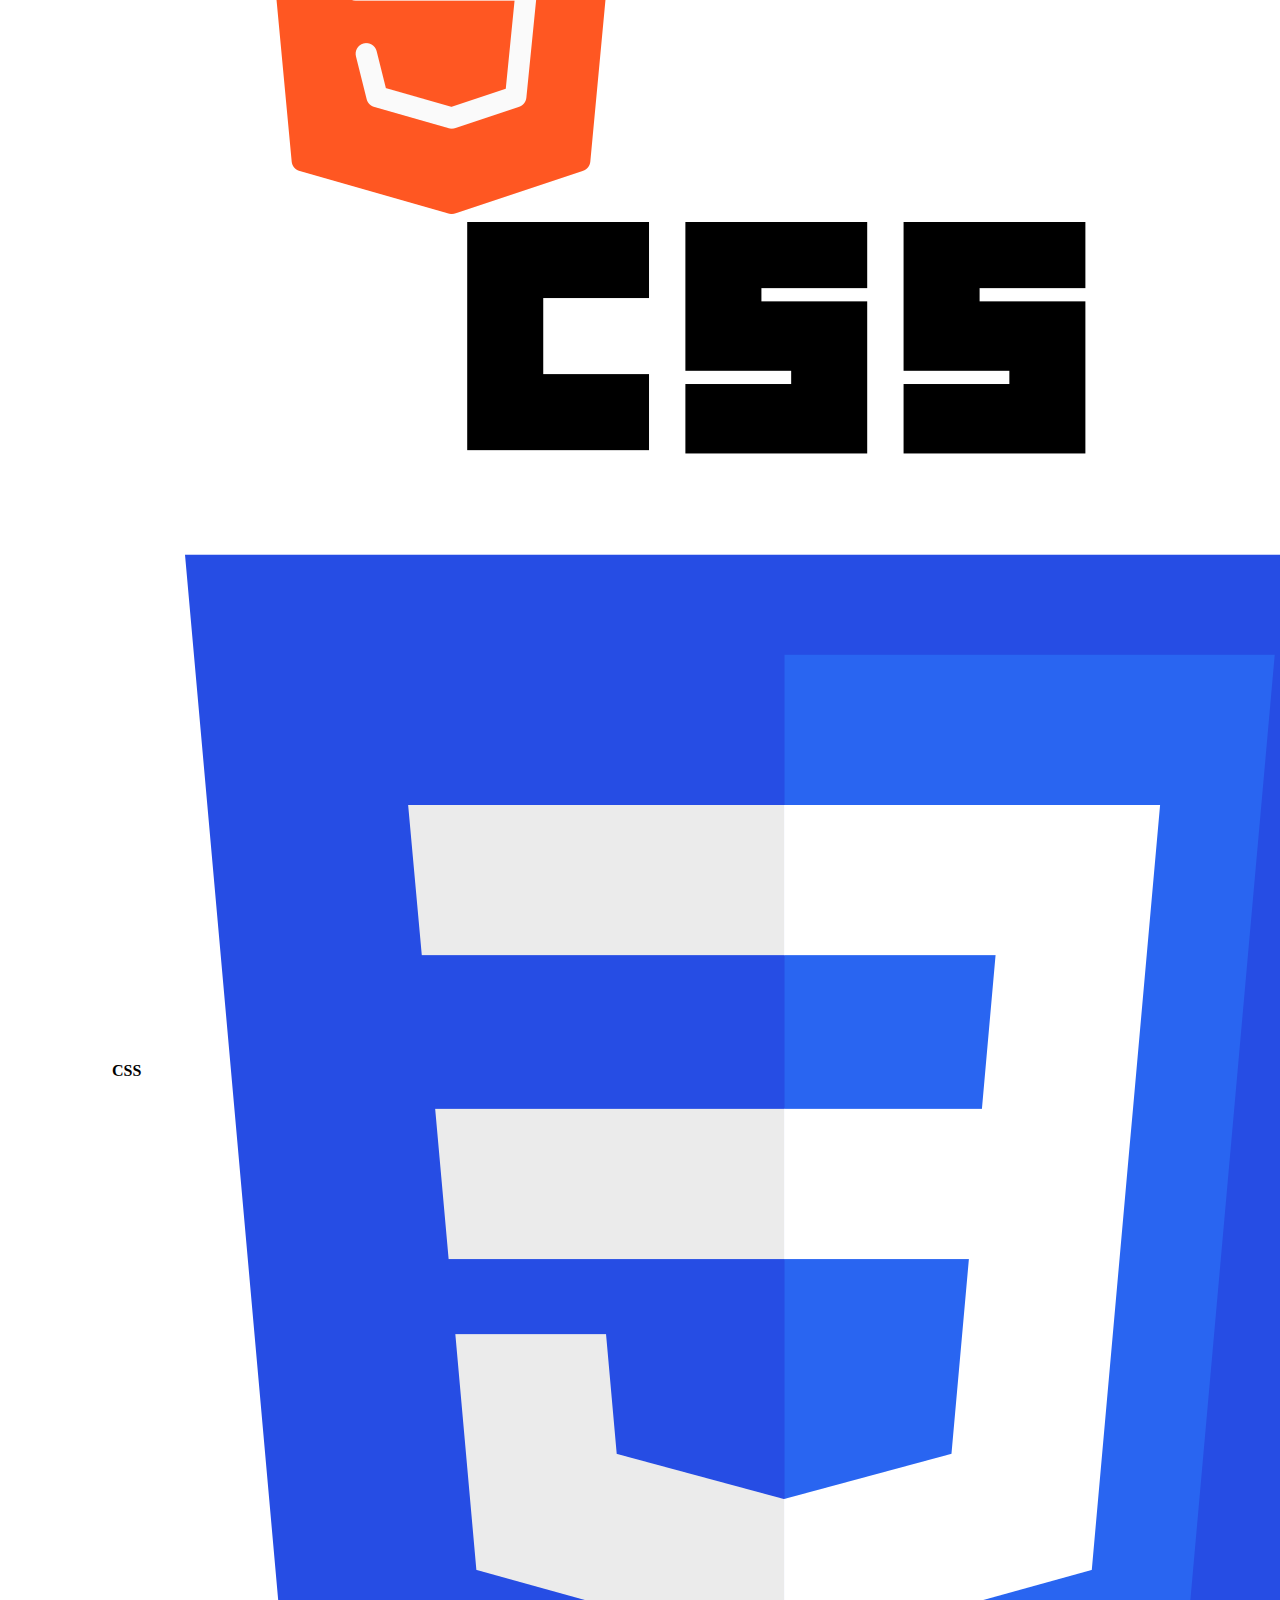
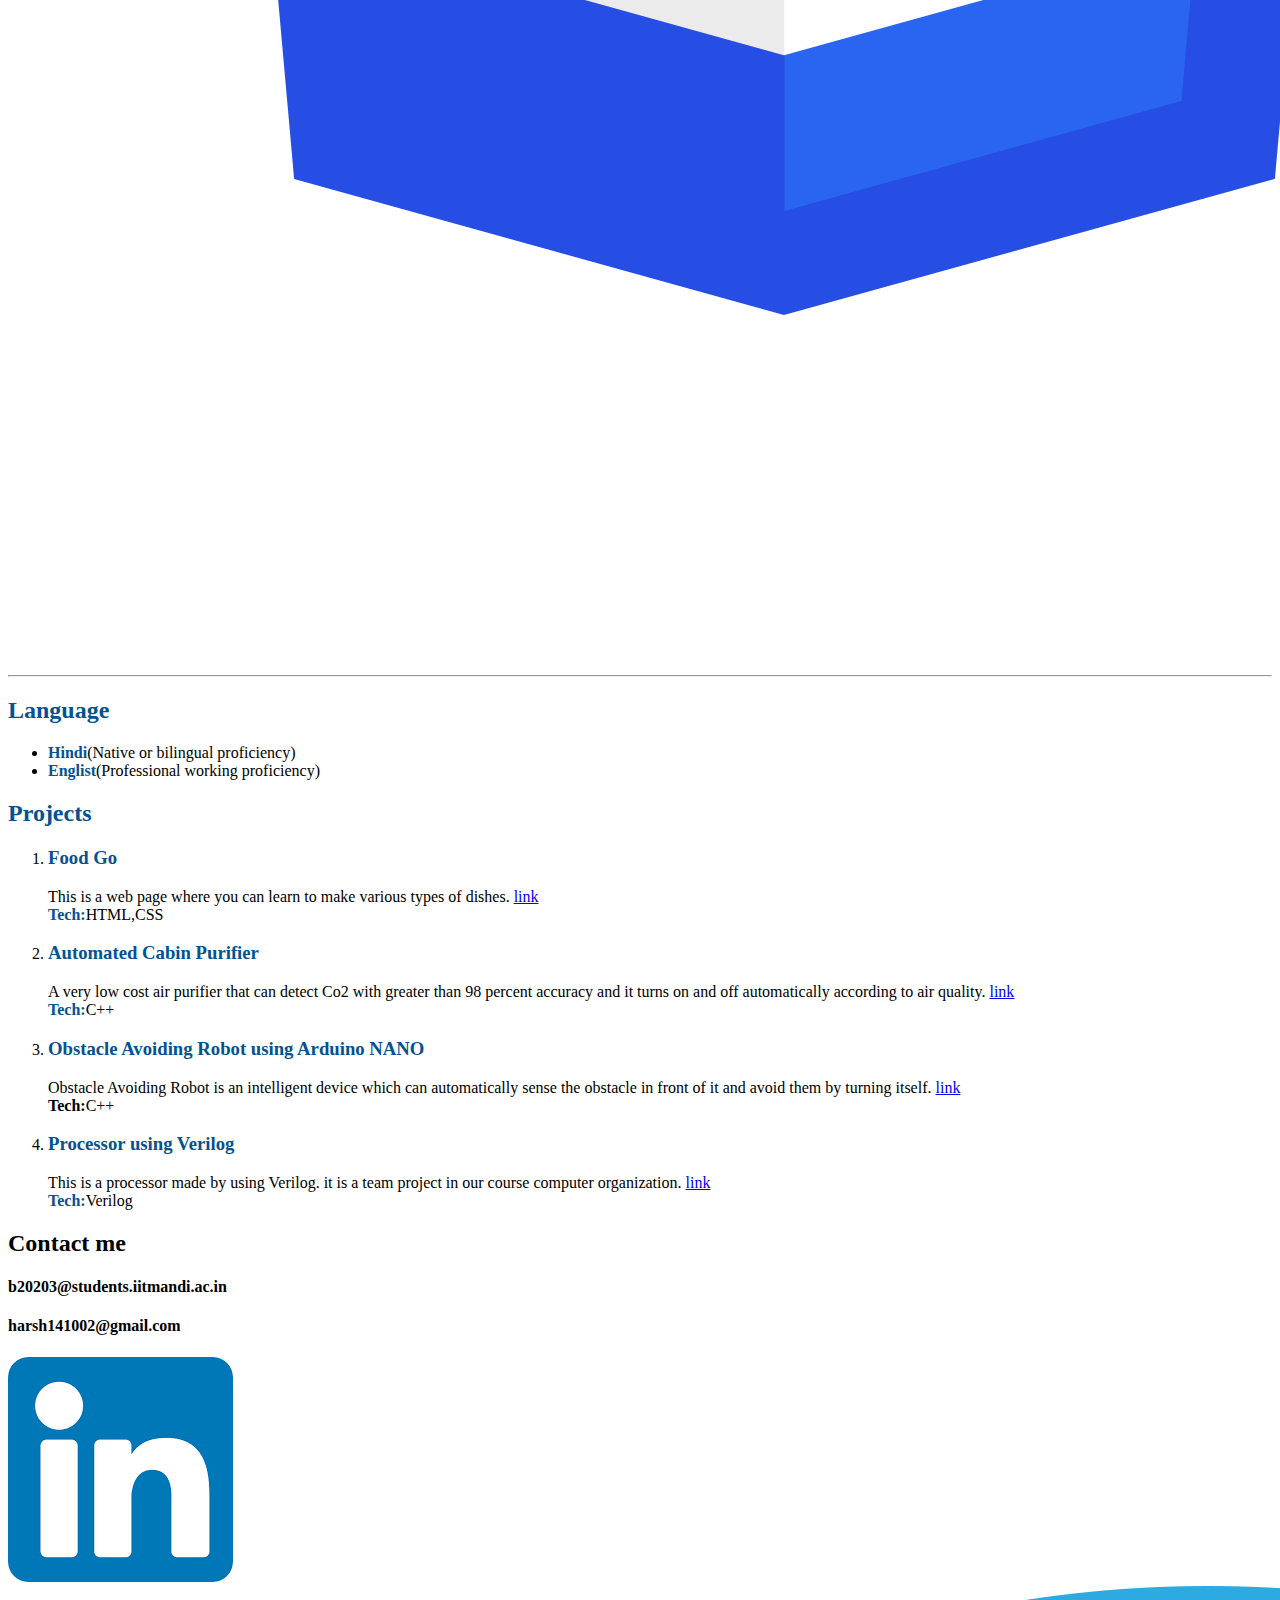
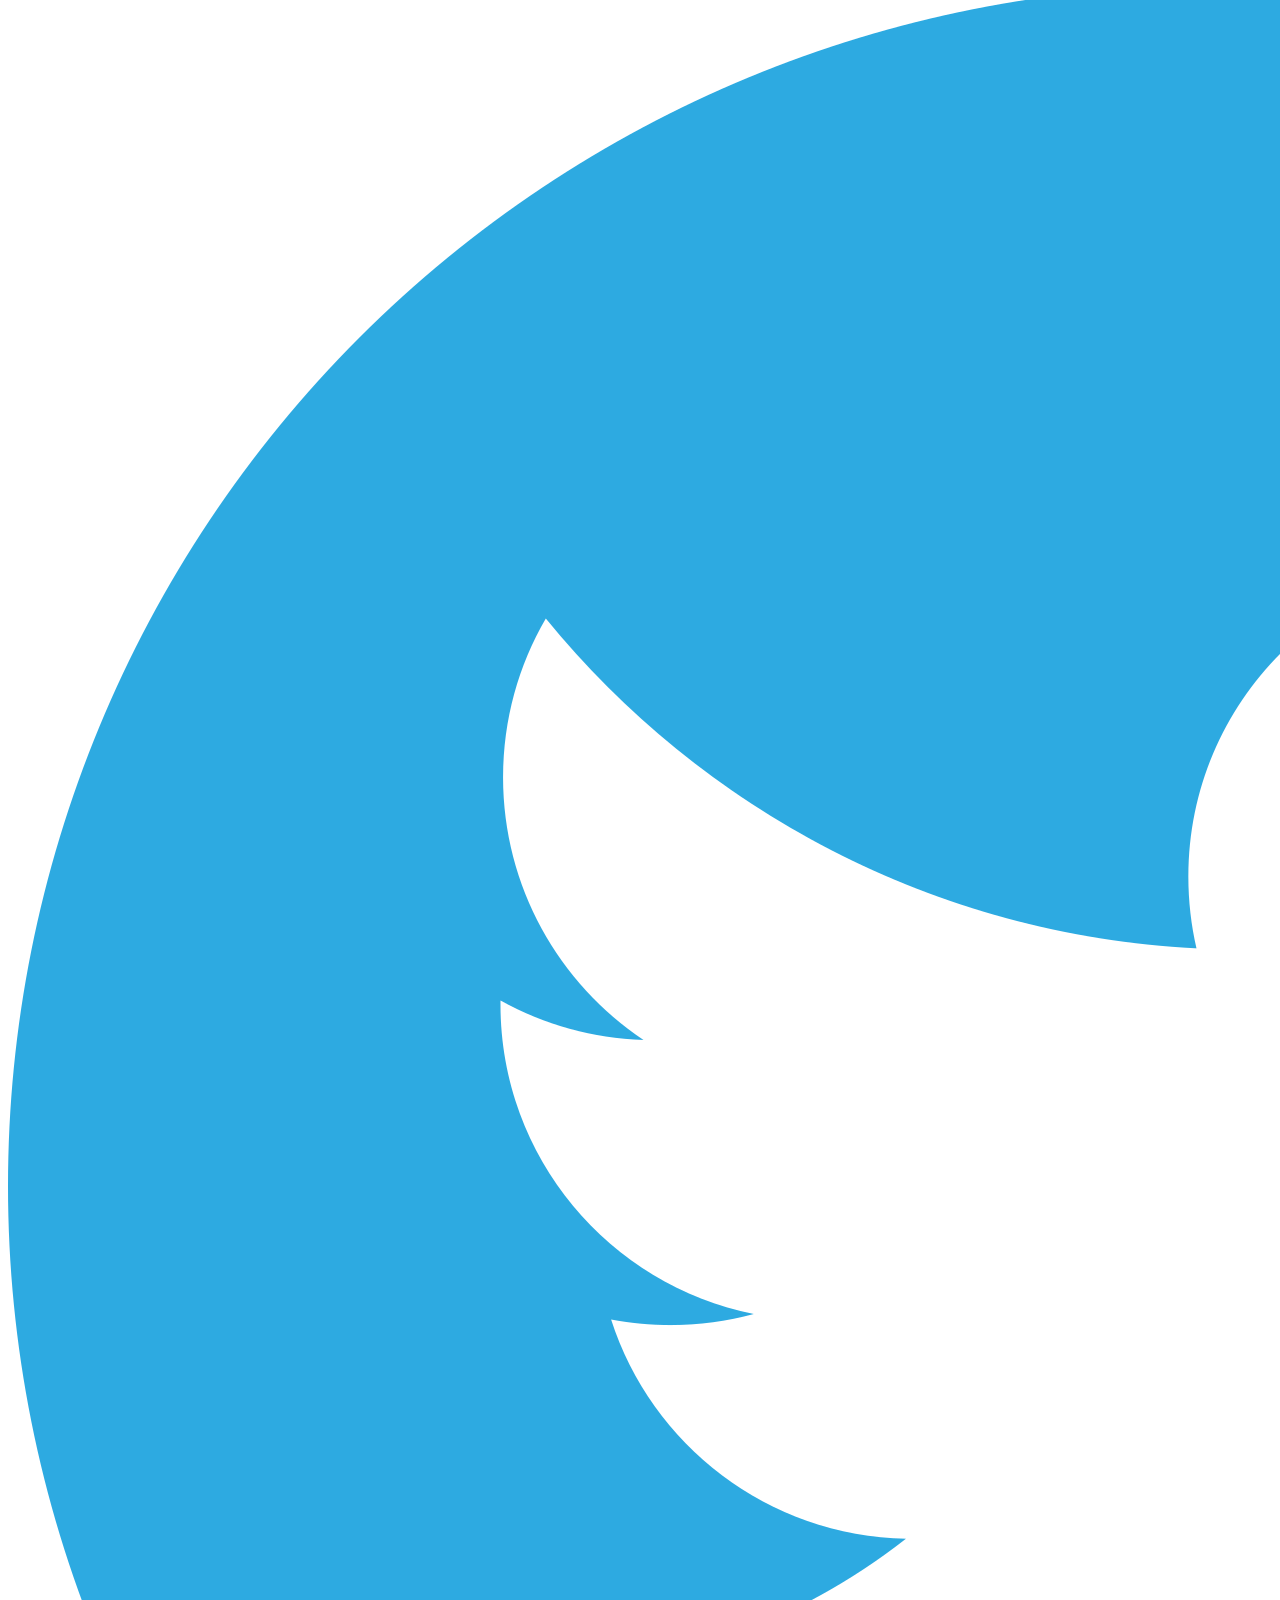
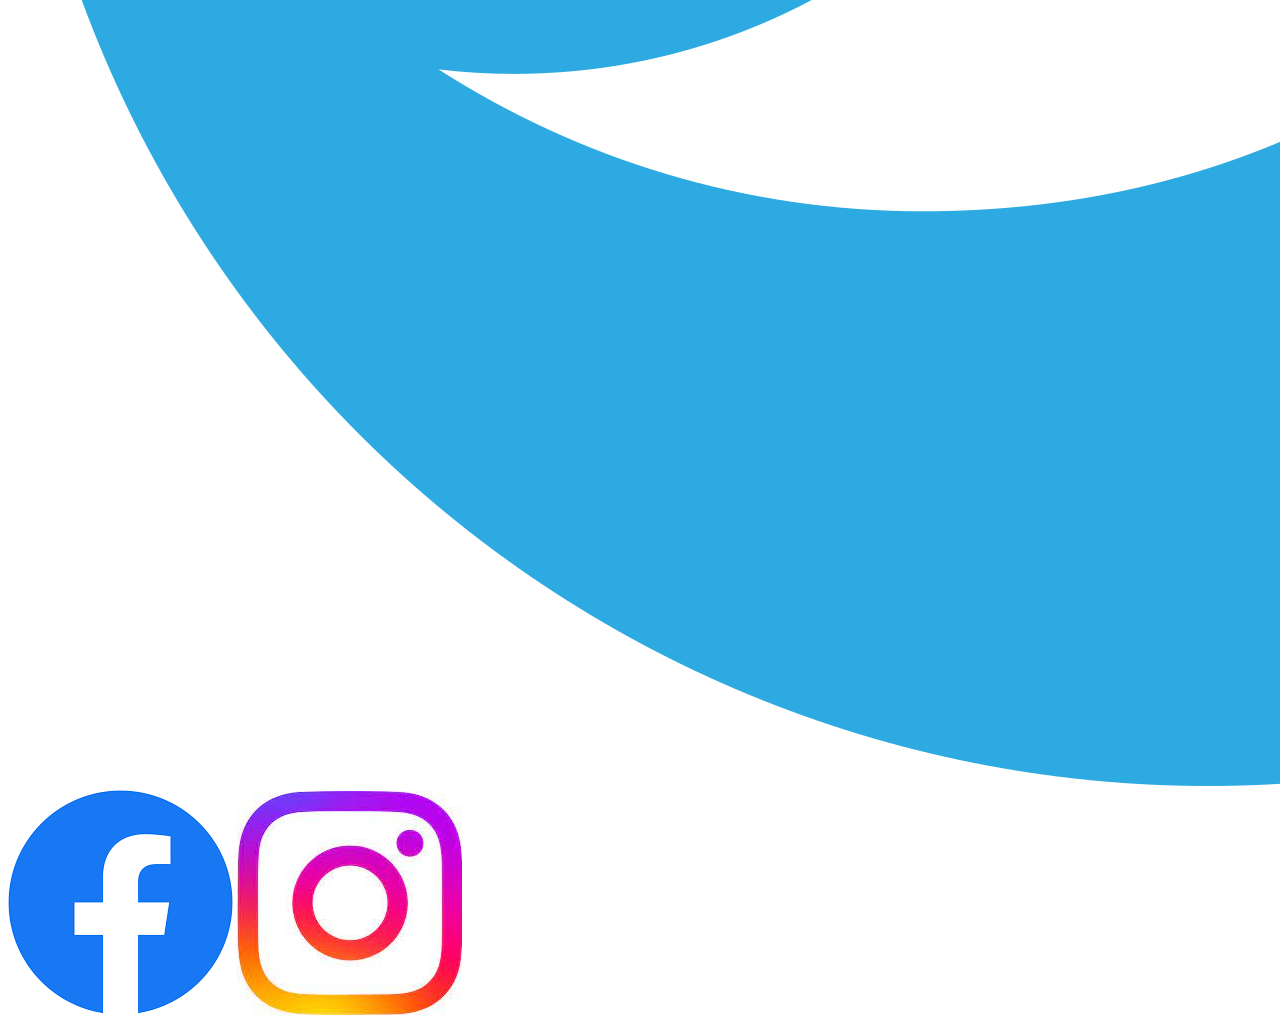
==== commit 74180894: "Update index.html" ====
--- a/index.html
+++ b/index.html
@@ -15,24 +15,24 @@
    
    <div class="div1">
      <div class="snaow_cloud">
-         <img class="snaow_man"src="..\images\snaow_man.png"/>
-         <img class="cloud1" src="C:\Users\HONEY\Desktop\My_Site\images\cloud.png"/>
+         <img class="snaow_man"src="images\snaow_man.png"/>
+         <img class="cloud1" src="images\cloud.png"/>
          
      </div>
      
      
          <h1>I'm Harsh</h1>
          <p>A <strong>Pro</strong>grammer</p>
-         <div class="cloud2d"><img class ="penguin1" src="..\images\penguin.png">
-         <img class="cloud2"src="C:\Users\HONEY\Desktop\My_Site\images\cloud.png"/></div>
+         <div class="cloud2d"><img class ="penguin1" src="images\penguin.png">
+         <img class="cloud2"src="images\cloud.png"/></div>
             
          
       
-      <div class="mountaind"><img  class ="mountain1" src="C:\Users\HONEY\Desktop\My_Site\images\mountain1.png"/></div>
+      <div class="mountaind"><img  class ="mountain1" src="images\mountain1.png"/></div>
     
    </div>
    <div class="div2">
-      <div class="profile_imaged"> <img class="profile_image1" src="C:\Users\HONEY\Desktop\My_Site\images\profile_image.png"/></div>
+      <div class="profile_imaged"> <img class="profile_image1" src="images\profile_image.png"/></div>
       <h1 class="hello">Hello.</h1>
       <p class="about">I am currently a 3nd-year student at Indian Institute of Technology, Mandi, pursuing an undergraduate degree. I am majoring in Electrical Engineering. I am interested IOT, Cloud Computing, Robotics, web development and am seeking exciting opportunities related to the same.</p>
       <div class="educationd font"><h2 style="color: #045291;">📖Education</h2>
@@ -80,30 +80,30 @@
                   <table >
                      <tr>
                      <td><strong><p class="language">C++</p></strong></td>
-                     <td><img class=" language-img" src="C:\Users\HONEY\Desktop\My_Site\images\C++.png"></td> 
+                     <td><img class=" language-img" src="images\C++.png"></td> 
                      
                      </tr>
                      <tr><td><p class="language"><strong>Python</strong></p></td>
-                        <td><img class=" language-img" src="C:\Users\HONEY\Desktop\My_Site\images\python.png"></td>
+                        <td><img class=" language-img" src="images\python.png"></td>
                      </tr>
                      <tr><td><p class="language"><strong>MATLAB</strong></p></td>
-                        <td><img class=" language-img" src="C:\Users\HONEY\Desktop\My_Site\images\matlab.png"></td>
+                        <td><img class=" language-img" src="images\matlab.png"></td>
                      </tr>
                      <tr><td><p class="language"><strong>HTML</strong></p></td>
-                        <td><img class=" language-img" src="C:\Users\HONEY\Desktop\My_Site\images\html.png"></td>
+                        <td><img class=" language-img" src="images\html.png"></td>
                      </tr>
                      <tr><td><p class="language"><strong>CSS</strong></p></td>
-                        <td><img class=" language-img" src="C:\Users\HONEY\Desktop\My_Site\images\css.png"></td>
+                        <td><img class=" language-img" src="images\css.png"></td>
                      </tr>
                   </table>
                 </td>
                  <td>
                    <table>
                      <tr><td><p class="language"><strong>CLion</strong></p></td>
-                        <td><img class=" language-img" src="C:\Users\HONEY\Desktop\My_Site\images\clion.png"></td>
+                        <td><img class=" language-img" src="images\clion.png"></td>
                      </tr>
                      <tr><td><p class="language"><strong>Visual Studio Code</strong></p></td>
-                        <td><img class=" language-img" src="C:\Users\HONEY\Desktop\My_Site\images\vscode.png"></td>
+                        <td><img class=" language-img" src="images\vscode.png"></td>
                      </tr>
                                
                    </table>
@@ -111,19 +111,19 @@
                <td>
                   <table>
                      <tr><td><p class="language"><strong>Internet of Things</strong></p></td>
-                        <td><img class=" language-img" src="C:\Users\HONEY\Desktop\My_Site\images\iot.png"></td>
+                        <td><img class=" language-img" src="images\iot.png"></td>
                      </tr>
                      <tr><td><p class="language"><strong>Microsoft Word</strong></p></td>
-                        <td><img class=" language-img" src="C:\Users\HONEY\Desktop\My_Site\images\word.png"></td>
+                        <td><img class=" language-img" src="images\word.png"></td>
                      </tr>
                      <tr><td><p class="language"><strong>Microsoft Excel</strong></p></td>
-                        <td><img class=" language-img" src="C:\Users\HONEY\Desktop\My_Site\images\excel.png"></td>
+                        <td><img class=" language-img" src="images\excel.png"></td>
                      </tr>
                      <tr><td><p class="language"><strong>Microsoft Powerpoint</strong></p></td>
-                        <td><img class=" language-img" src="C:\Users\HONEY\Desktop\My_Site\images\powerpoint.png"></td>
+                        <td><img class=" language-img" src="images\powerpoint.png"></td>
                      </tr>
                      <tr><td><p class="language"><strong>Simulink</strong></p></td>
-                        <td><img class=" language-img" src="C:\Users\HONEY\Desktop\My_Site\images\simulink.png"></td>
+                        <td><img class=" language-img" src="images\simulink.png"></td>
                      </tr>
                               
                   </table>
@@ -174,7 +174,7 @@
          <h2 class="contact font">Contact me</h2>
          <h4 class="font">b20203@students.iitmandi.ac.in</h4>
          <h4 class="font">harsh141002@gmail.com</h4>
-         <p class="social_media"><a href="https://www.linkedin.com/in/harsh-kumar-verma-604066228/" ><img class="social-image"src="C:\Users\HONEY\Desktop\My_Site\images\linkedin.png"></a>   <a href="https://twitter.com/HARSHKU24838133"><img class="social-image" src="C:\Users\HONEY\Desktop\My_Site\images\twitter.png"></a>   <a href="https://www.facebook.com/harshkumar.verma.395"><img class="social-image" src="C:\Users\HONEY\Desktop\My_Site\images\facebook.png"></a>   <a href="https://www.instagram.com/ha_rsh1578/"><img class="social-image" src="C:\Users\HONEY\Desktop\My_Site\images\instagram.png"></a>
+         <p class="social_media"><a href="https://www.linkedin.com/in/harsh-kumar-verma-604066228/" ><img class="social-image"src="images\linkedin.png"></a>   <a href="https://twitter.com/HARSHKU24838133"><img class="social-image" src="images\twitter.png"></a>   <a href="https://www.facebook.com/harshkumar.verma.395"><img class="social-image" src="images\facebook.png"></a>   <a href="https://www.instagram.com/ha_rsh1578/"><img class="social-image" src="images\instagram.png"></a>
          </p>
       </div>
 
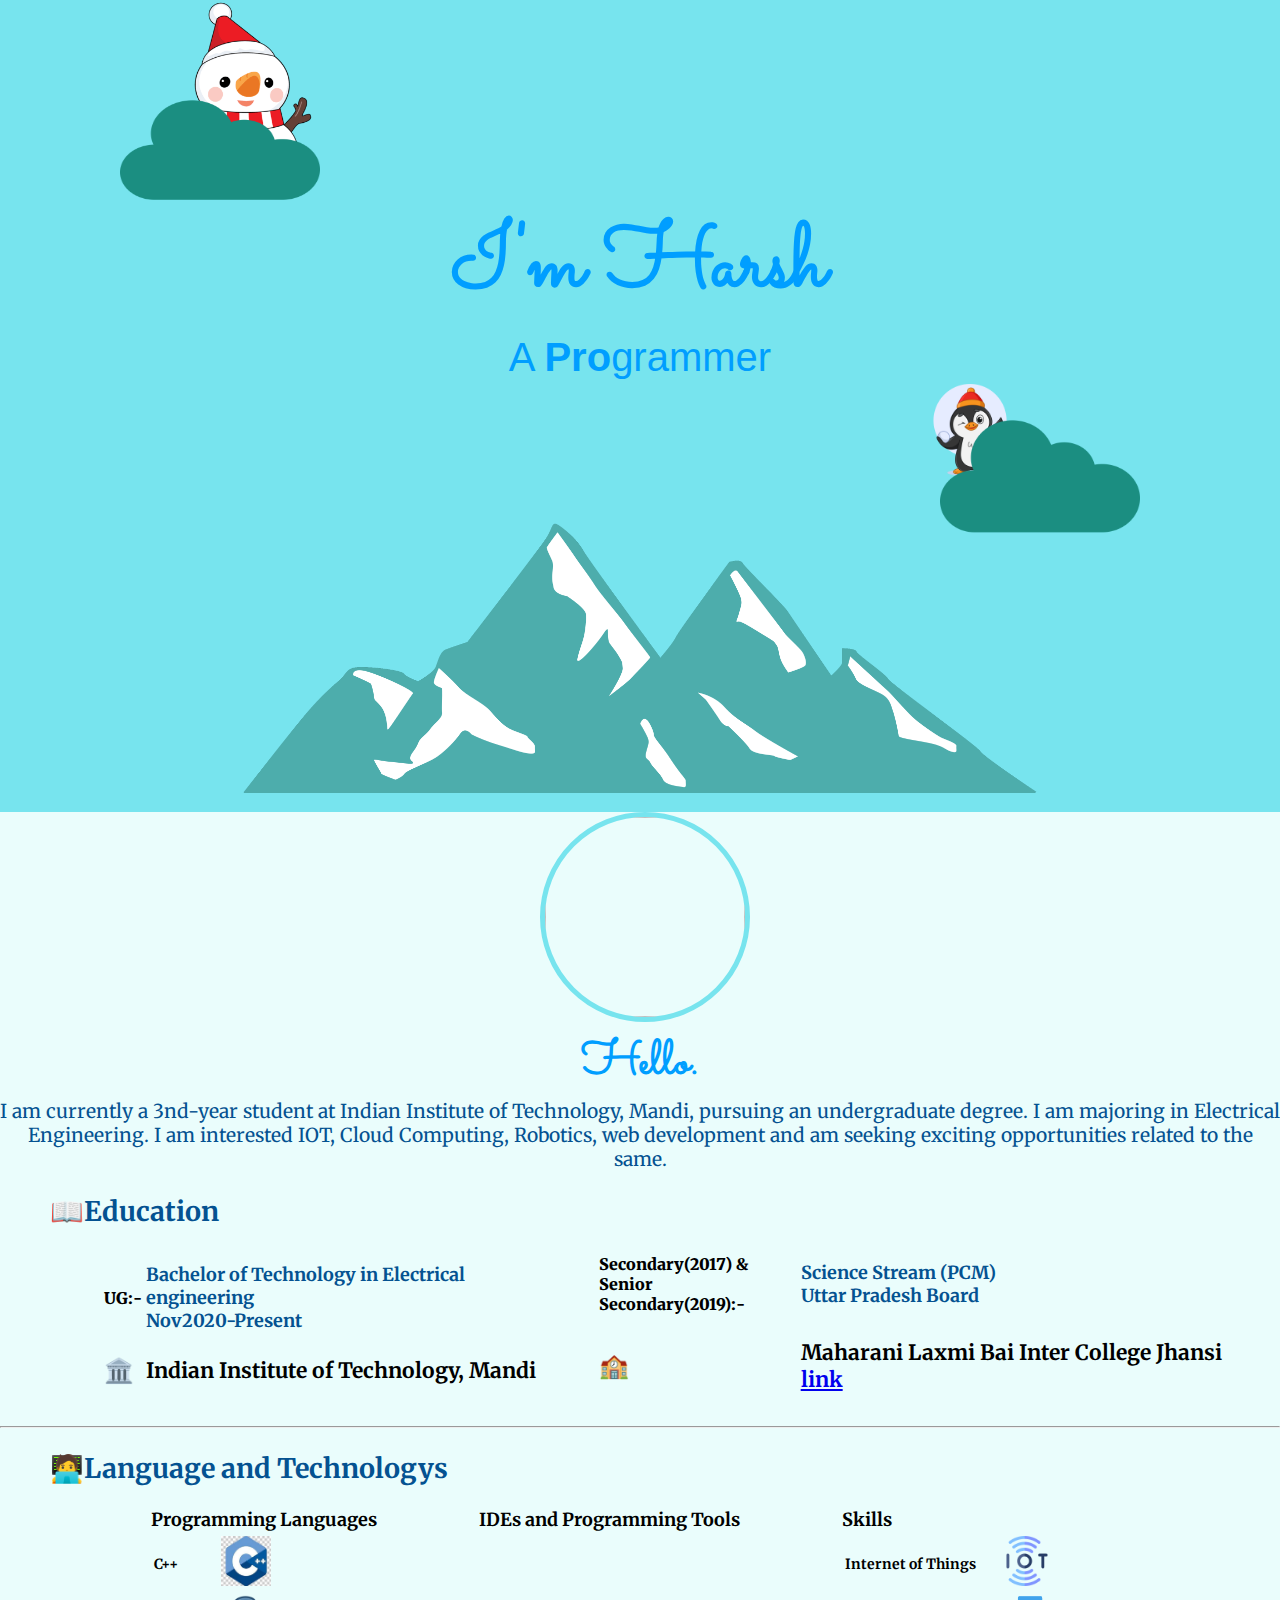
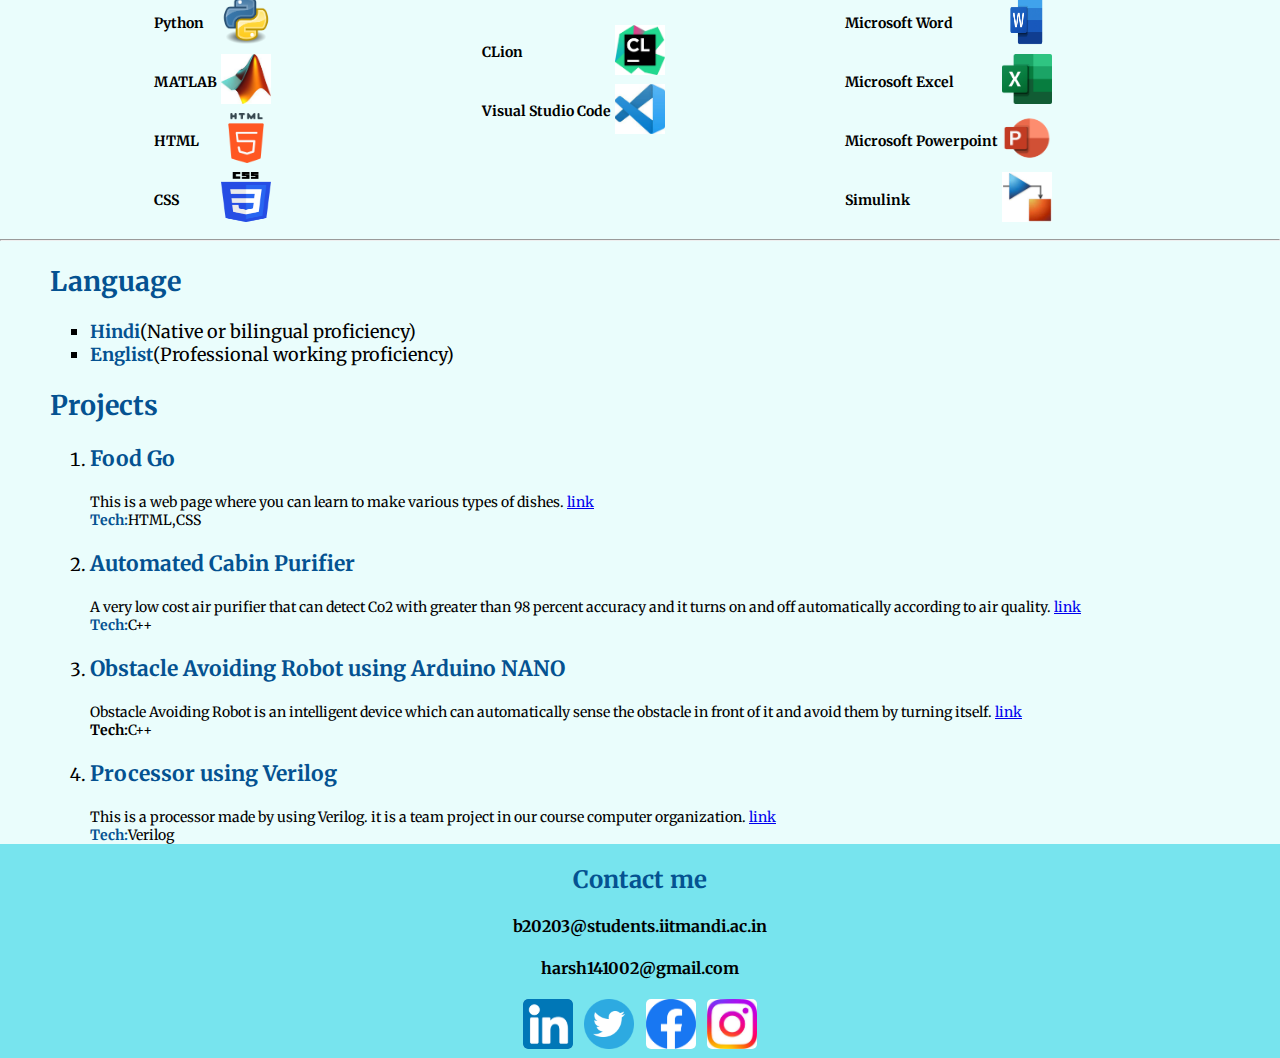
==== commit 373ff258: "Update index.html" ====
--- a/index.html
+++ b/index.html
@@ -5,7 +5,7 @@
     <meta http-equiv="X-UA-Compatible" content="IE=edge">
     <meta name="viewport" content="width=device-width, initial-scale=1.0">
     <title>My_Site</title>
-    <link rel="stylesheet" href="css\styling.css">
+    <link rel="stylesheet" href="styling.css">
     <link rel="shortcut icon" href="favicon.ico">
     <link rel="stylesheet"
           href="https://fonts.googleapis.com/css?family=Sacramento | Roboto Slabi">
--- a/styling.css
+++ b/styling.css
@@ -0,0 +1,182 @@
+body{background-color: hsl(185, 78%, 70%);
+    margin: 0;
+    text-align: center;
+
+    
+}
+.div1 { background-color: hsl(185, 78%, 70%);
+        
+    
+}
+.snaow_cloud{
+    width: 400px;
+    height: 200px;
+    position:relative;
+    
+}
+.snaow_man{
+    height: 200px;
+    width:200px;
+    position:absolute;
+    margin-left: 60px;
+    margin-top: 0px;
+}
+
+.mountaind{
+    position: relative;
+    
+    margin-bottom: 0;
+}
+.cloud1{
+    height: 160px;
+    width: 200px;
+    position: relative;
+    margin-top: 100px;
+    margin-left: 40px;
+    
+}
+.penguin1{
+    height: 100px;
+    width:100px;
+    position: absolute;
+    margin-right: 90px;
+    margin-top: 0;
+    
+}
+
+h1{
+    color: #009EFF;
+    font-size: 5.625rem;
+    line-height: 1.5;
+    font-family:'Sacramento' , cursive ;
+    margin: 0px auto 0 auto;
+}
+p{
+    color: #009EFF;
+    font-size: 2.5rem;
+    font-family:'Roboto Slab' , sans-serif ;
+    margin: 0px auto 0 auto;
+}
+
+   
+.cloud2{
+    height: 180px;
+    width: 200px;
+    position: relative;
+    margin-top: 40px;
+    margin-left: 20px;
+}
+.cloud2d{
+    height: 140px;
+    width: 300px;
+    position: relative;
+    margin-right: 100px;
+    margin-left: auto;
+    margin-bottom: 0;
+    margin-top: auto;
+}
+.mountain1{
+    
+    width:800px;
+
+    left: 200px;
+    right:200px;
+
+
+
+}
+
+.div2 { background-color: #EAFDFC;
+    margin-top: 0;
+    }
+.profile_image1{
+    height: 200px;
+    width: 200px;
+    border: solid;
+    border-radius: 105px;
+    border-width: 5px;
+    border-color: hsl(185, 78%, 70%);
+}
+    
+.profile_imaged{
+    width: 200px;
+    height: 200px;
+    position: relative;
+    margin: 15px auto 15px auto;
+}  
+.hello{
+    color: #009EFF;
+    font-size: 3rem;
+    font-family:'Sacramento', cursive ;
+    margin: 0 auto 0 auto;
+
+}  
+.about{
+    color: #045291;
+    font-size: 1.2rem;
+    font-family:'Merriweather' , sans-serif ;
+    margin: 0px auto 0 auto;
+}
+.font{font-family: 'Merriweather', sans-serif;
+
+}
+.educationd{
+    text-align: left;
+    margin-left:50px;
+    font-size: large;
+    
+}
+.Btech{
+    font-size: 1em;
+}
+.UG{
+    font-size: medium;
+    color: black;
+}
+.languaged{
+    text-align: left;
+    margin-left:50px;
+    font-size: large;
+    font-family: 'Merriweather', sans-serif;
+}
+.language{
+    font-size: 14px;
+    color: black;
+    font-family: 'Merriweather', sans-serif;
+}
+.language-img{
+    height: 50px;
+    width: 50px;
+}
+.ul{
+    list-style:square;
+}
+.project{
+    text-align: left;
+    margin-left:50px;
+    font-family: 'Merriweather', sans-serif;
+    font-size: large;
+}
+.discription{
+    color: black;
+    font-size: 14px;
+    font-family: 'Merriweather', sans-serif;
+}
+
+
+
+
+.div3 { 
+    background-color:hsl(185, 78%, 70%) ;
+   }
+.contact{
+    color: #045291;
+    
+    
+}
+
+.social-image{
+    height: 50px;
+    width: 50px;
+    border-radius: 10%;
+}
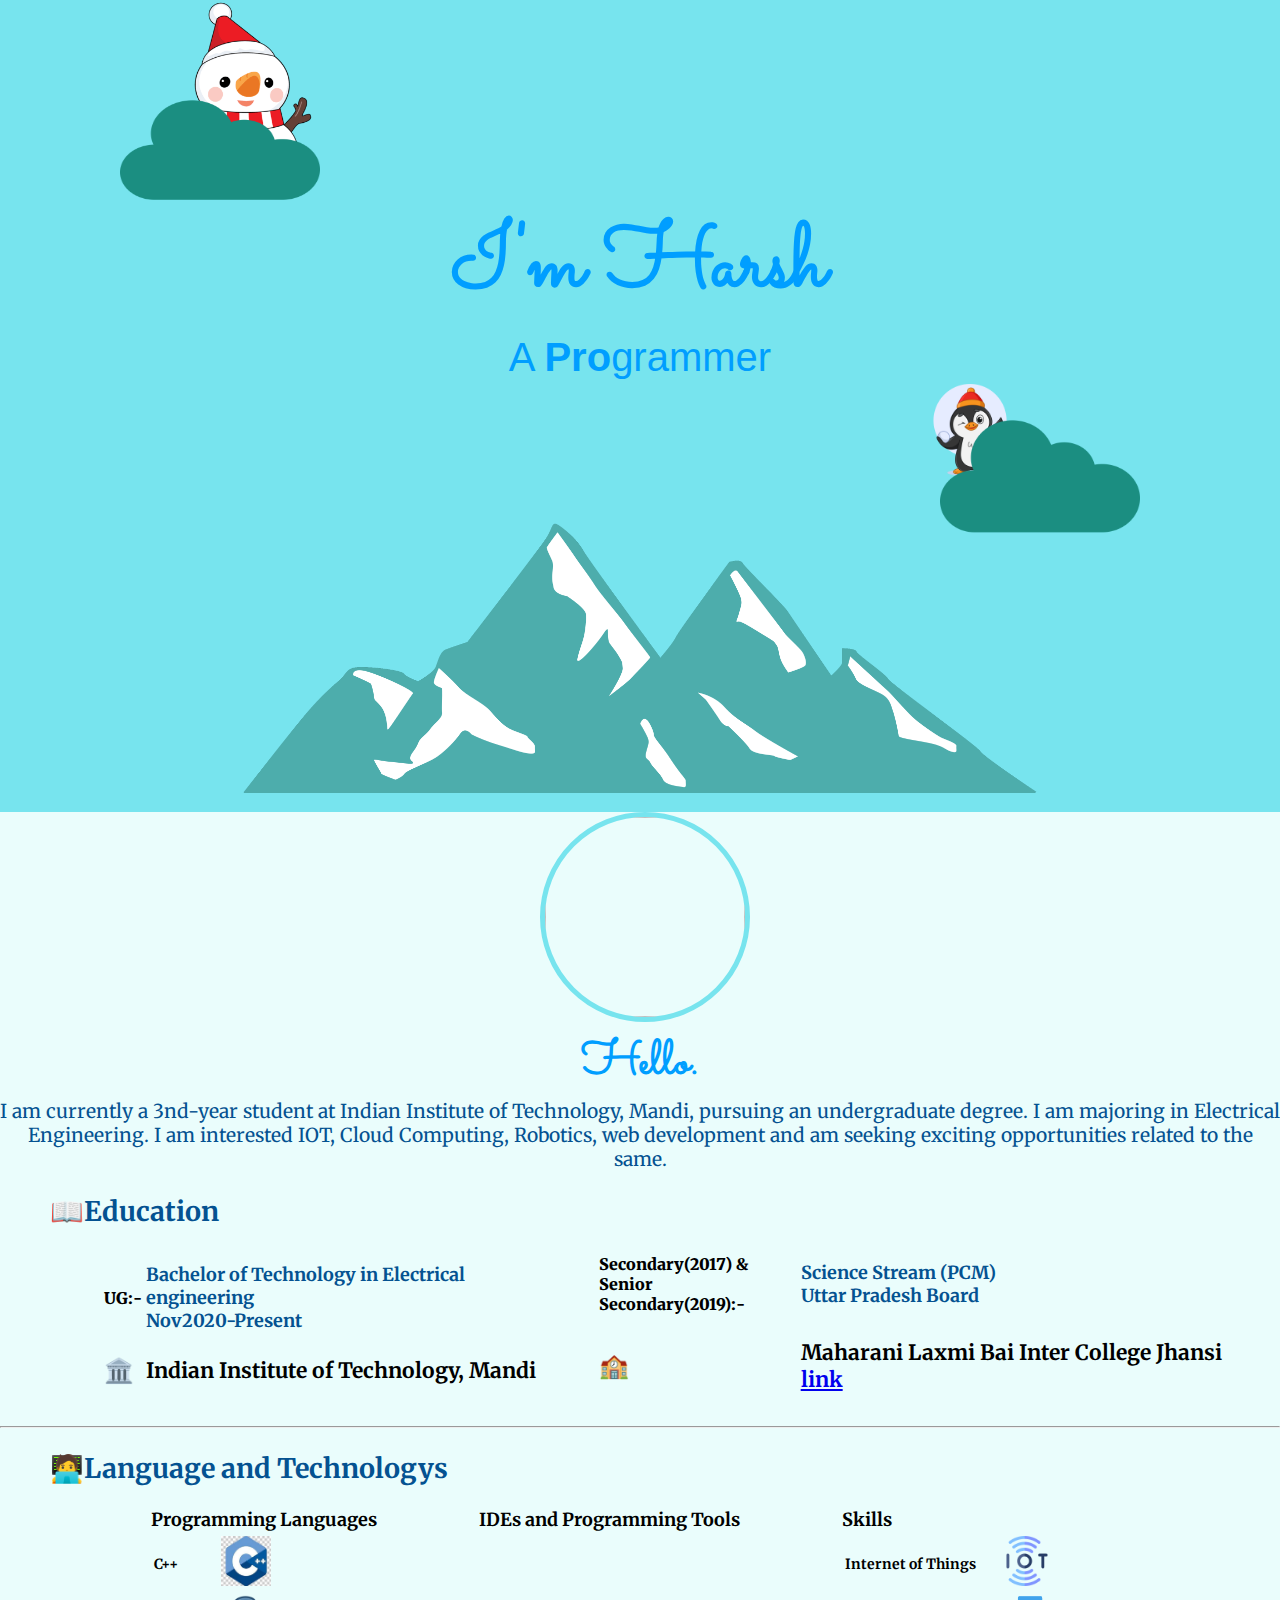
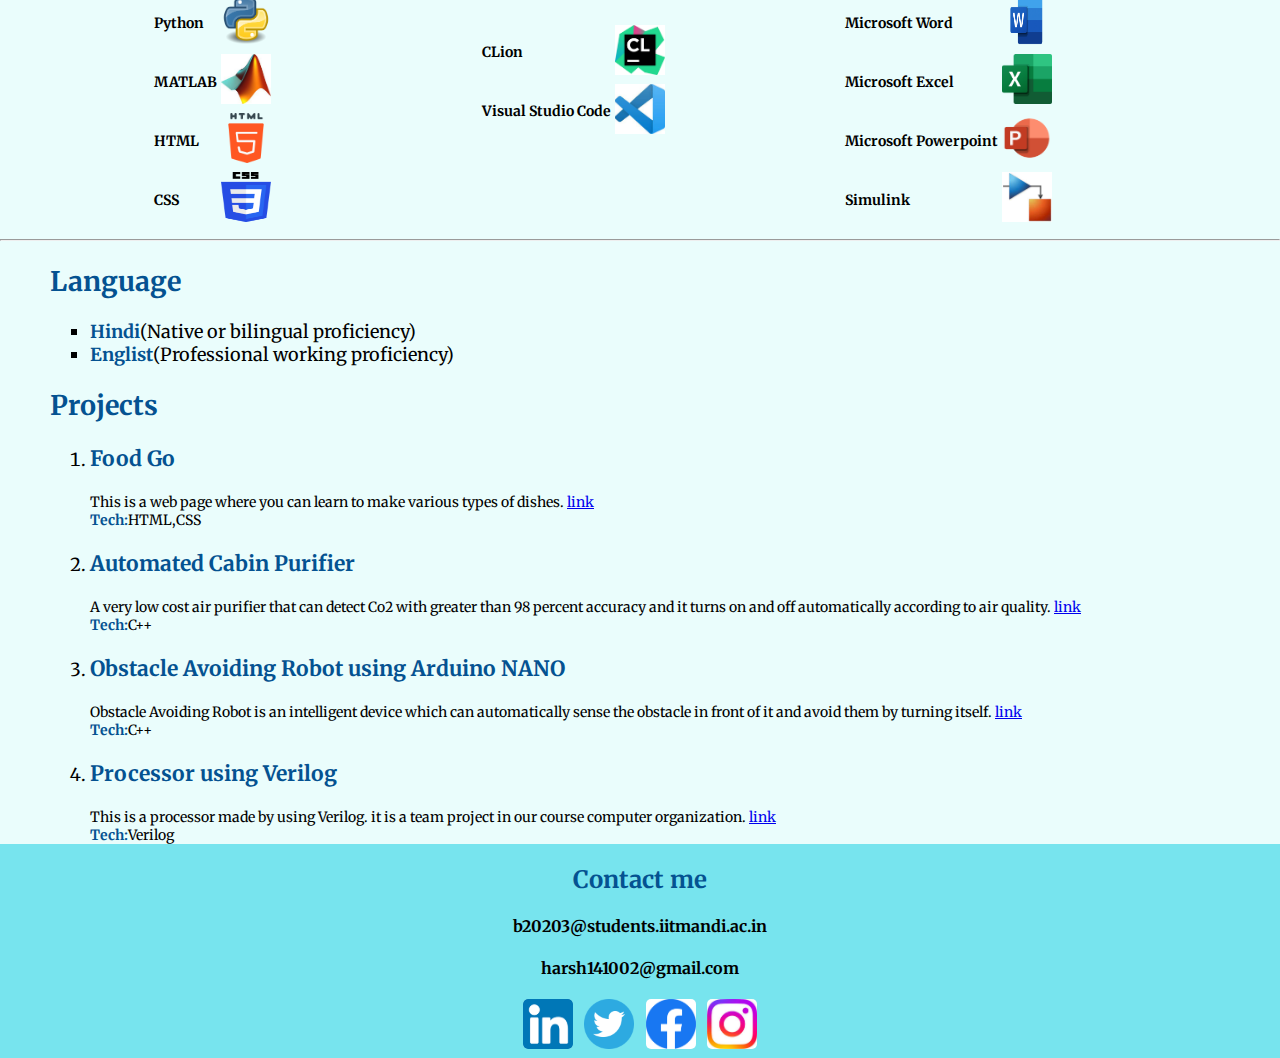
==== commit 6fb86f3e: "Update index.html" ====
--- a/index.html
+++ b/index.html
@@ -155,7 +155,7 @@
             <h3 style="color: #045291;">Obstacle Avoiding Robot using Arduino NANO</h3>
                <p class="discription">  Obstacle Avoiding Robot is an intelligent device which can
                   automatically sense the obstacle in front of it and avoid them by turning itself. 
-                  <a href="https://www.notion.so/Obstacle-Avoiding-Robot-using-Arduino-UNO-97c00cb6a4604d9793da2c8e714e14fb">link</a><br style="color: #045291;"><strong>Tech:</strong>C++
+                  <a href="https://www.notion.so/Obstacle-Avoiding-Robot-using-Arduino-UNO-97c00cb6a4604d9793da2c8e714e14fb">link</a><br><strong style="color: #045291;">Tech:</strong>C++
                </p>
            </li>
            <li>
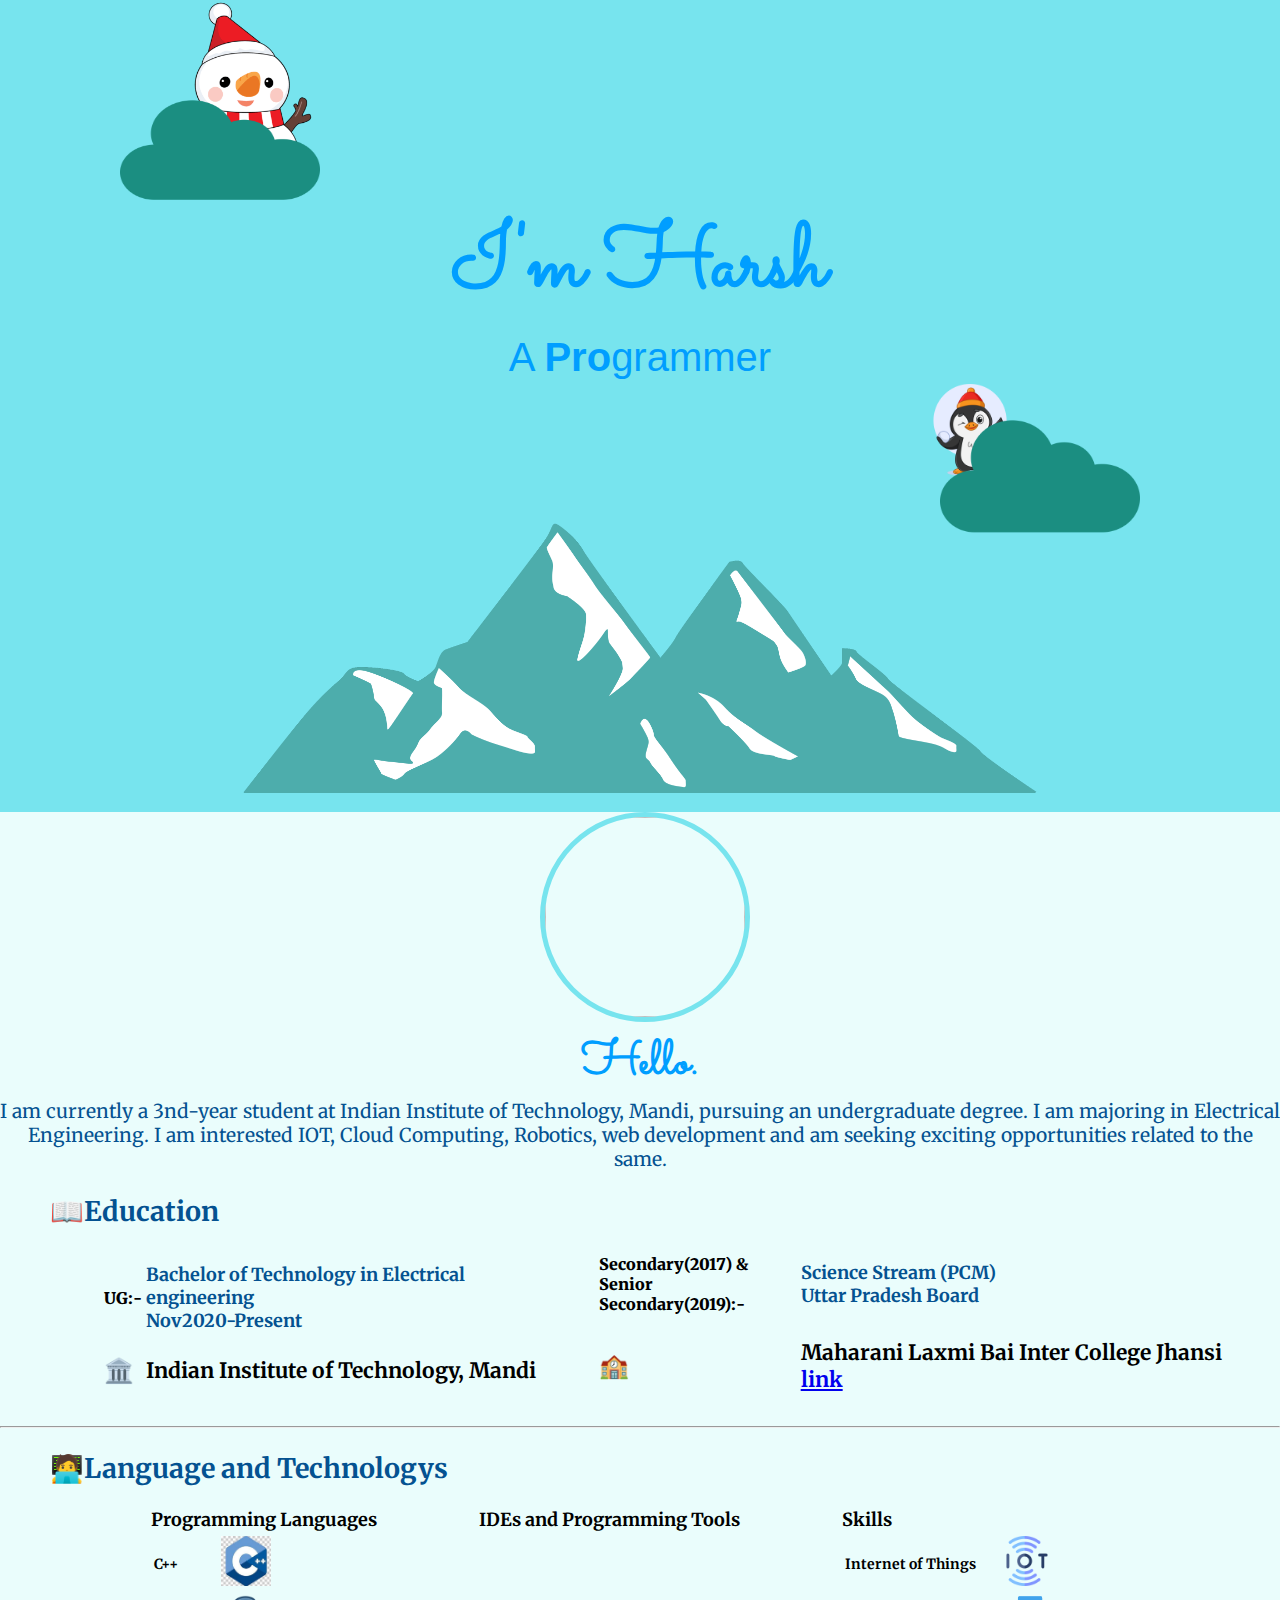
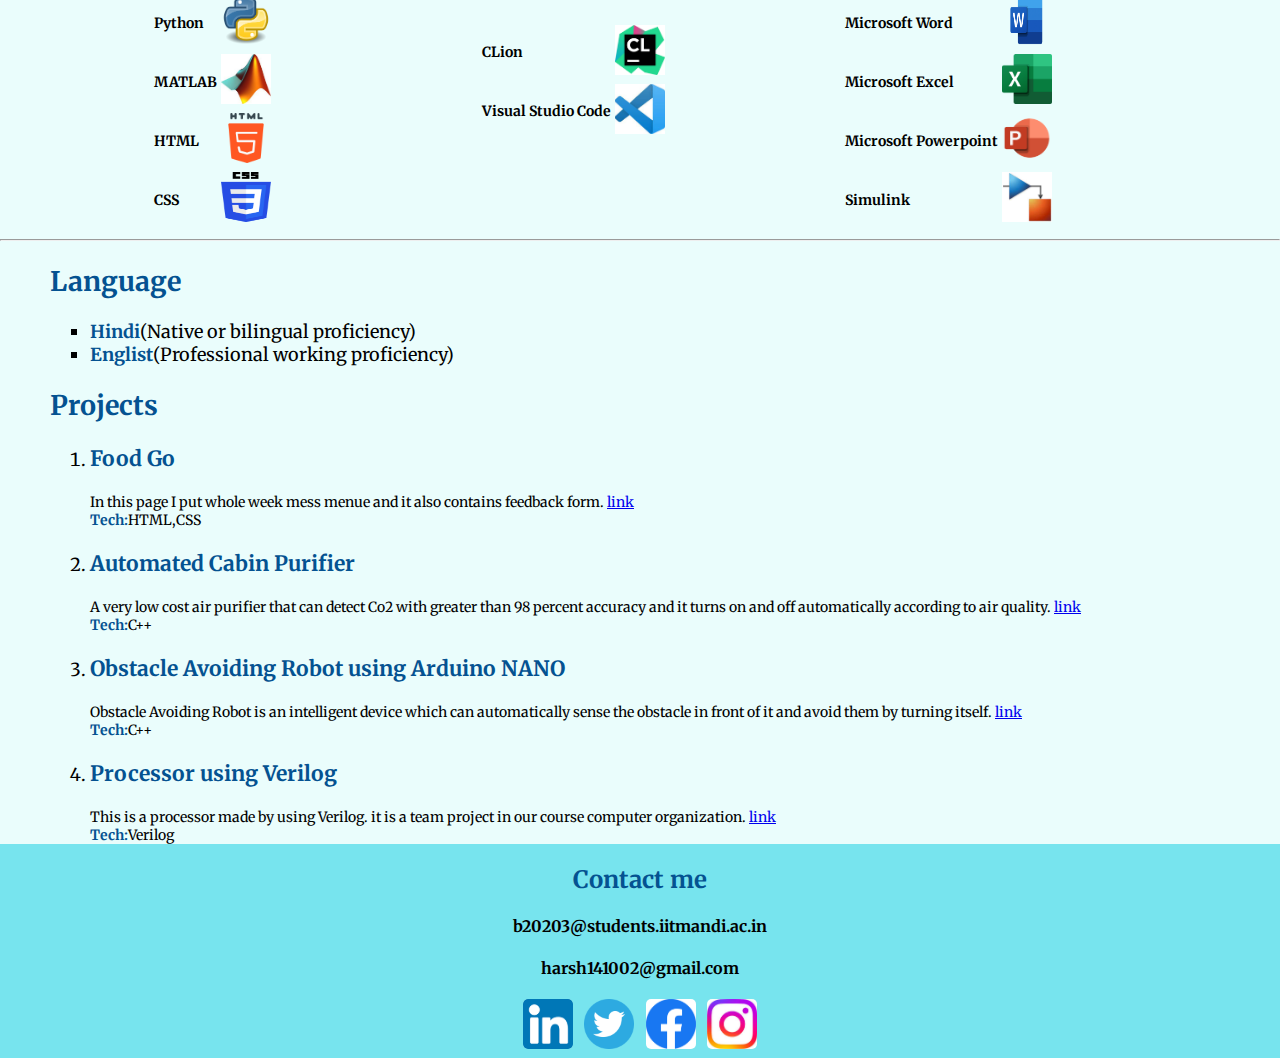
==== commit 8ad2ecc1: "Update index.html" ====
--- a/index.html
+++ b/index.html
@@ -142,7 +142,7 @@
          <ol>
             <li>
                <h3 style="color: #045291;">Food Go</h3>
-               <p class="discription"> This is a web page where you can learn to make various types of dishes. <a href="https://itsharsh14.github.io/Food-Go/">link</a></a><br><strong style="color: #045291;">Tech:</strong>HTML,CSS</p>
+               <p class="discription"> In this page I put whole week mess menue and it also contains feedback form. <a href="https://itsharsh14.github.io/Food-Go/">link</a></a><br><strong style="color: #045291;">Tech:</strong>HTML,CSS</p>
            </li>
            <li>
             <h3 style="color: #045291;">Automated Cabin Purifier</h3>
